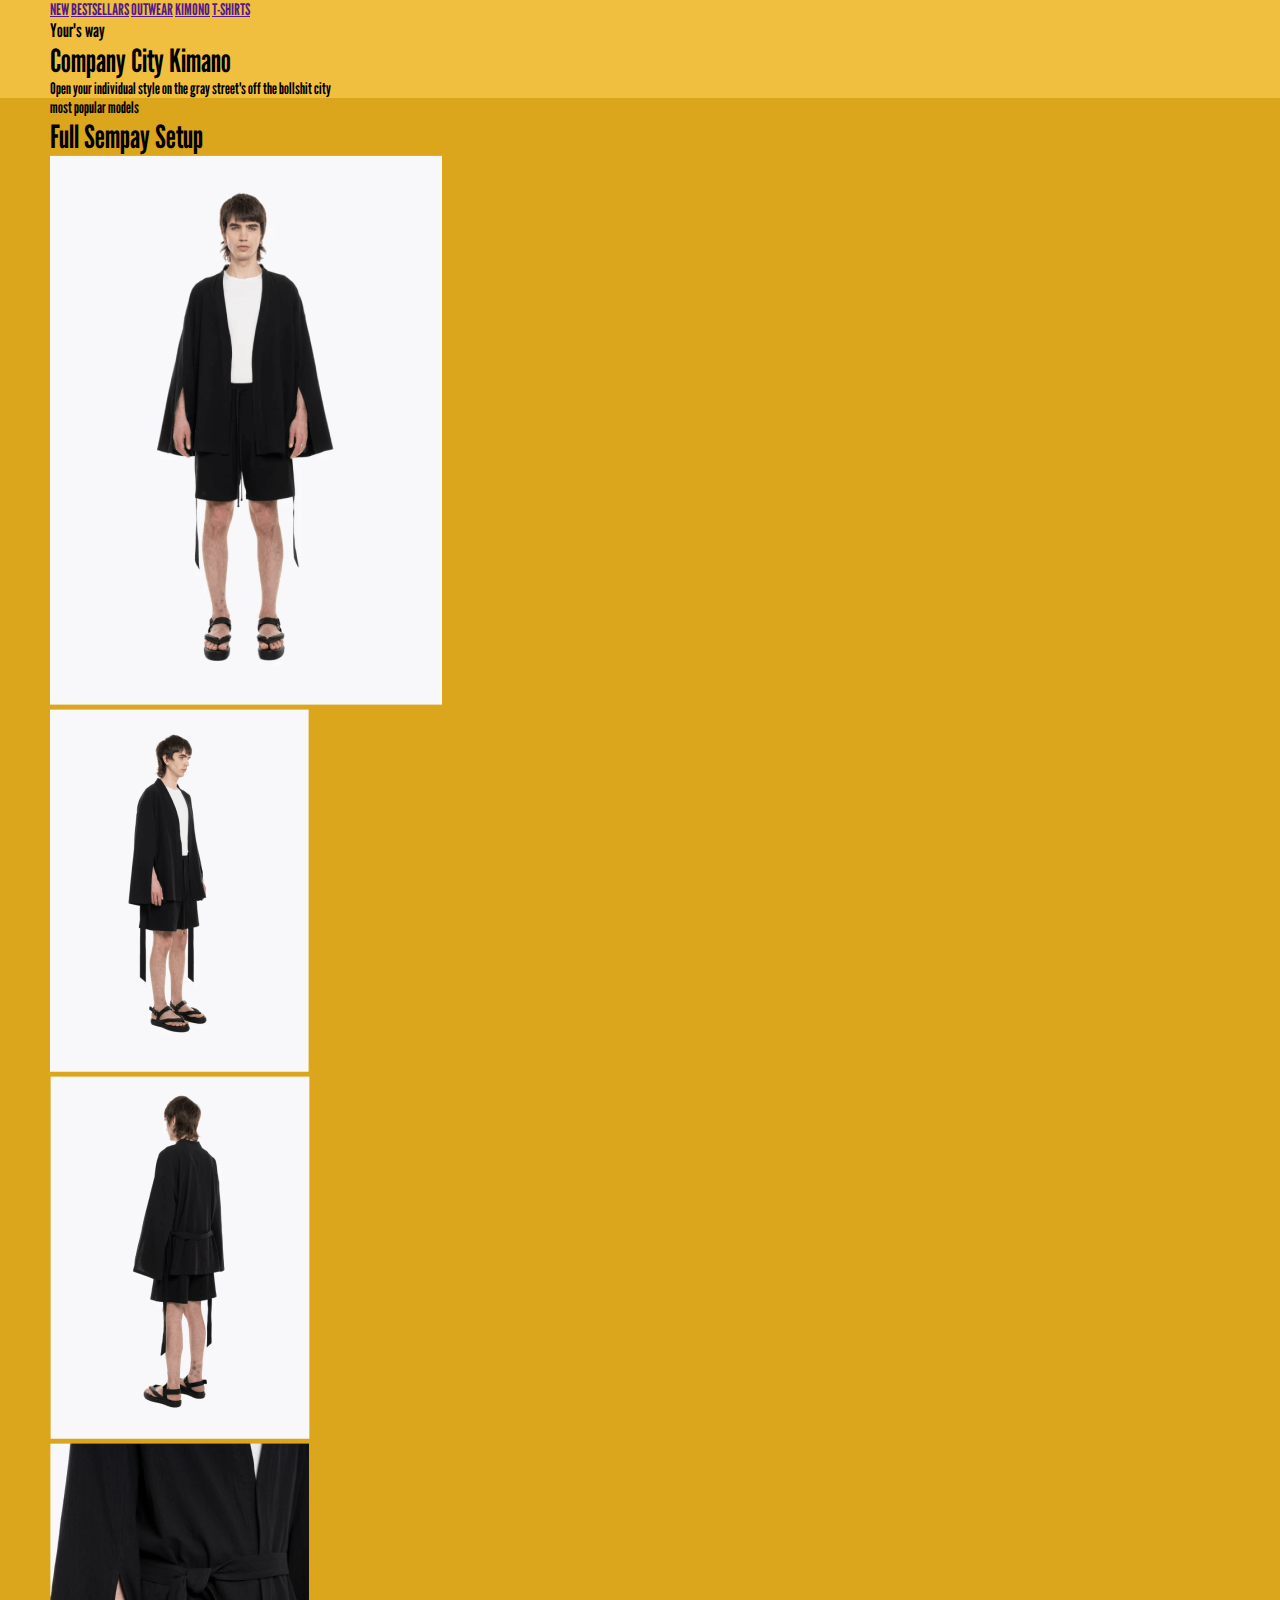
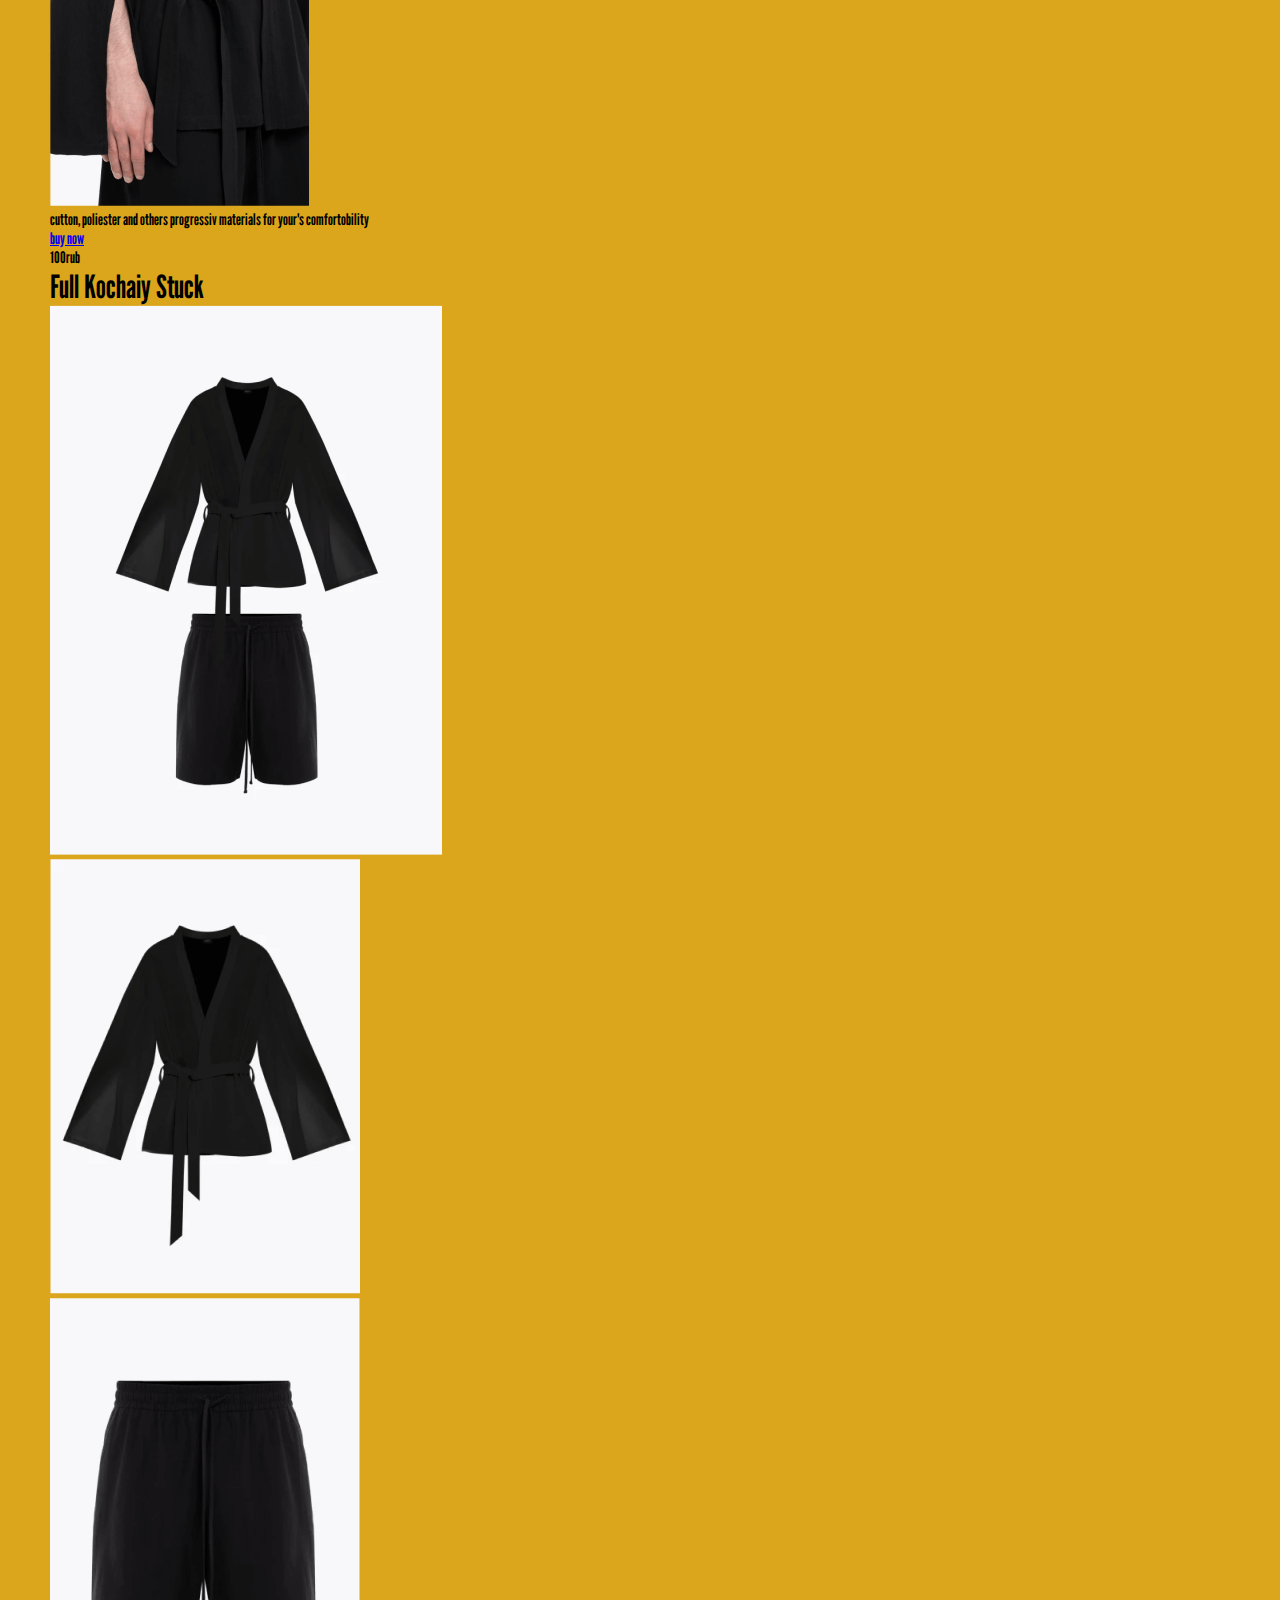
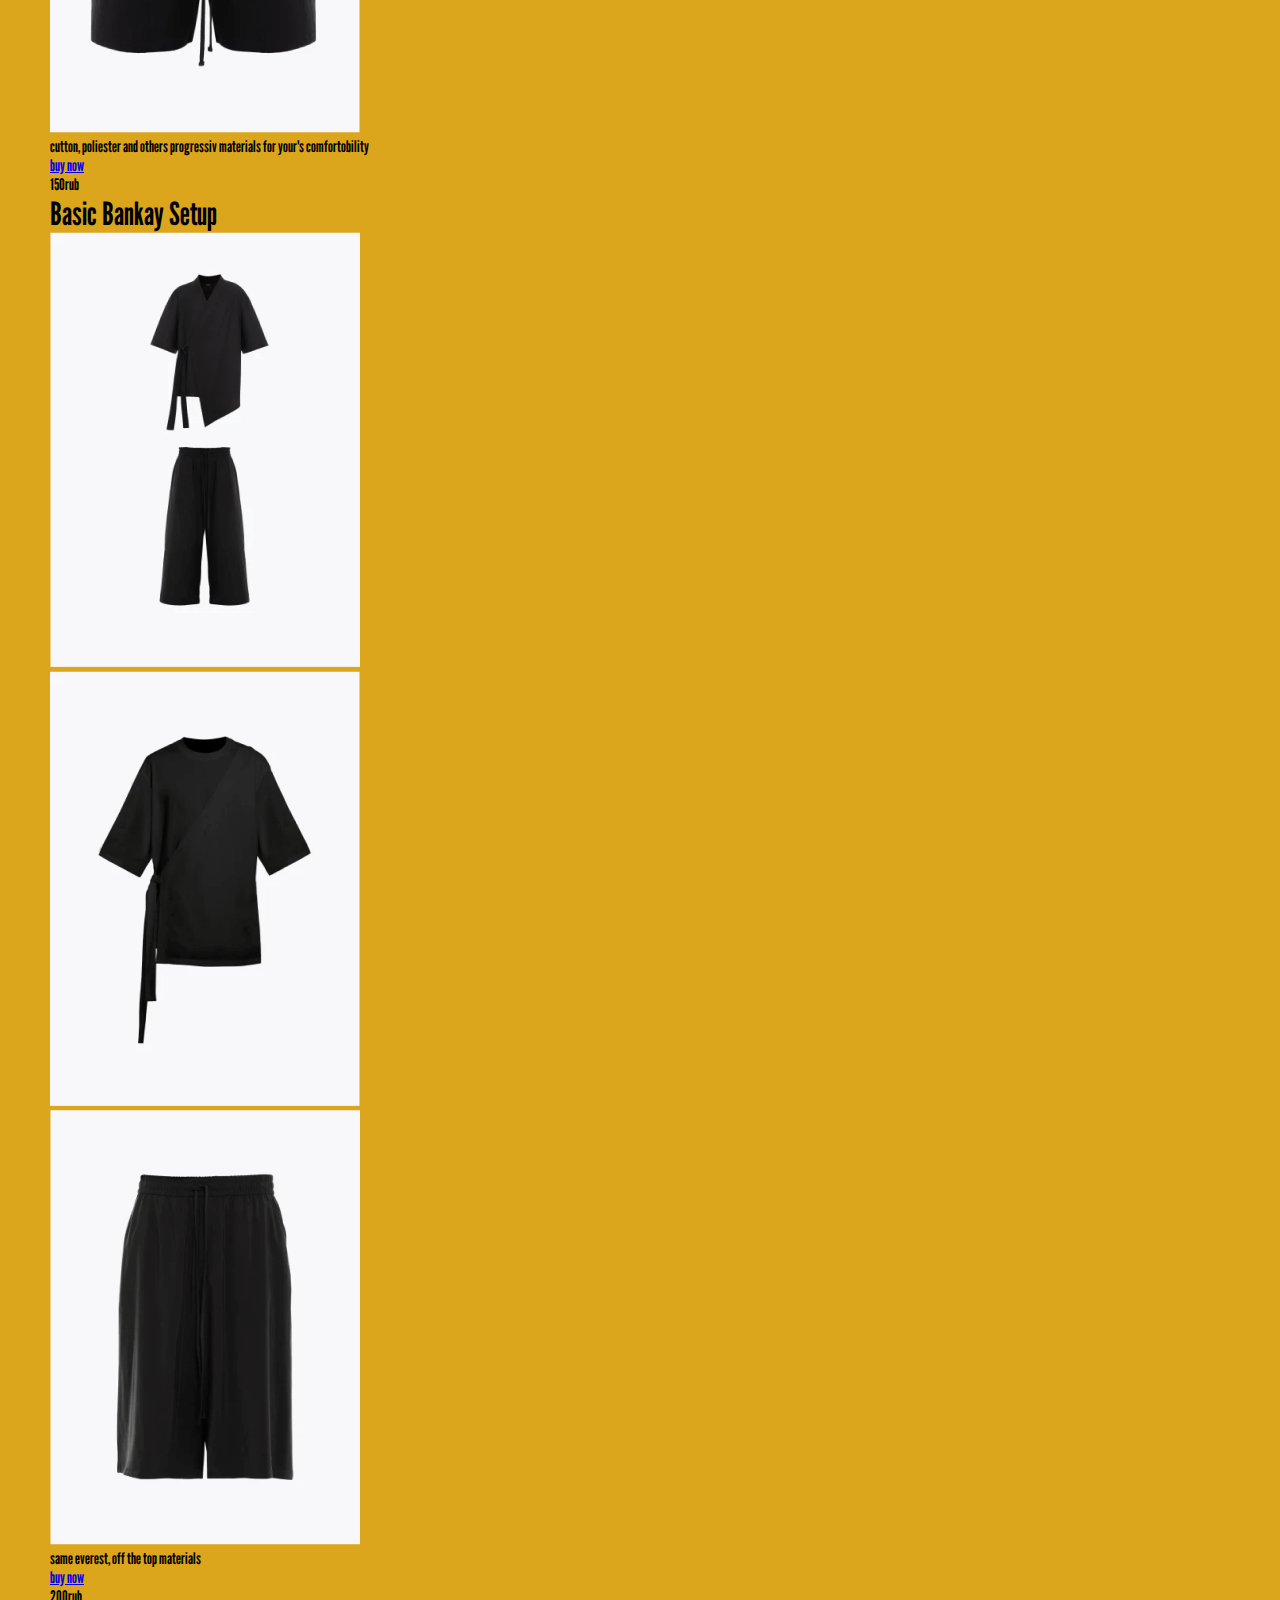
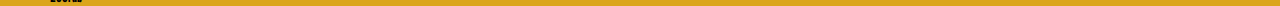
==== index.html @ 2ebca34b "Merge pull request #1 from MaxZemlyakov/dev" ====
<!DOCTYPE html>
<html lang="en">   
<head>
    <meta charset="UTF-8">
    <meta name="viewport" content="width=device-width, initial-scale=1.0">
    <title>odejda samurajya</title>
    
    
    <link rel="preconnect" href="https://fonts.googleapis.com">
    <link rel="preconnect" href="https://fonts.gstatic.com" crossorigin>
    <link href="https://fonts.googleapis.com/css2?family=League+Gothic&display=swap" rel="stylesheet">

    <link rel="stylesheet" href="index.css">
</head>
<body>
    <header class="header"> 
        <div>
            <a href="">NEW</a> <a href="">BESTSELLARS</a> <a href="">OUTWEAR</a> <a href="">KIMONO</a> <a href="">T-SHIRTS</a>
            <h3>Your's way</h3>
            <h1> Company City Kimano </h1>
            <p>Open your individual style on the gray street's off the bollshit city</p>
        </div>
    </header>


    <main class="main">
        <div>
            <p>most popular models</p>
        </div>

        <div>
            <h1>Full Sempay Setup</h1>
            <img src="images/1.png" alt="kimano VIP"> <br> <img src="images/2.png" alt=""> <br> <img src="images/3.png" alt=""> <br> <img src="images/4.png" alt="">
            <p>cutton, poliester and others progressiv materials for your's comfortobility</p>
            <a href="/">buy now</a>
            <div>100rub</div>
        </div>

        <div>
            <h1>Full Kochaiy Stuck</h1>
            <img src="images/5.png" alt="sempay"> <br> <img src="images/6.png" alt=""> <br> <img src="images/7.png" alt="">
            <p>cutton, poliester and others progressiv materials for your's comfortobility</p>
            <a href="/">buy now</a>
            <div>150rub</div>
        </div>

        <div>
            <h1>Basic Bankay Setup</h1>
            <img src="images/8.png" alt="sempay"> <br> <img src="images/9.png" alt=""> <br> <img src="images/10.png" alt="">
            <p>same everest, off the top materials</p>
            <a href="/">buy now</a> 
            <div>200rub</div>
        </div>

   </main>
</body>
</html>
---- index.css ----
html {
    box-sizing: border-box;
    font-size: 16px;
}
  
  *, *:before, *:after {
    box-sizing: inherit;
}
  
  body, h1, h2, h3, h4, h5, h6, p, ol, ul {
    margin: 0;
    padding: 0;
    font-weight: normal;
}
  
  ol, ul {
    list-style: none;
}
  
img {
    max-width: 100%;
    height: auto;
}

body {
    font-family: 'League Gothic', sans-serif;
}



.header {
    width: 1920px;
    padding-left: 50px;
    background-color: rgb(241, 191, 64);
}

.main{
    width: 1920px;
    padding-left: 50px;
    background-color: rgb(219, 165, 28);
    padding-bottom: 200;

}
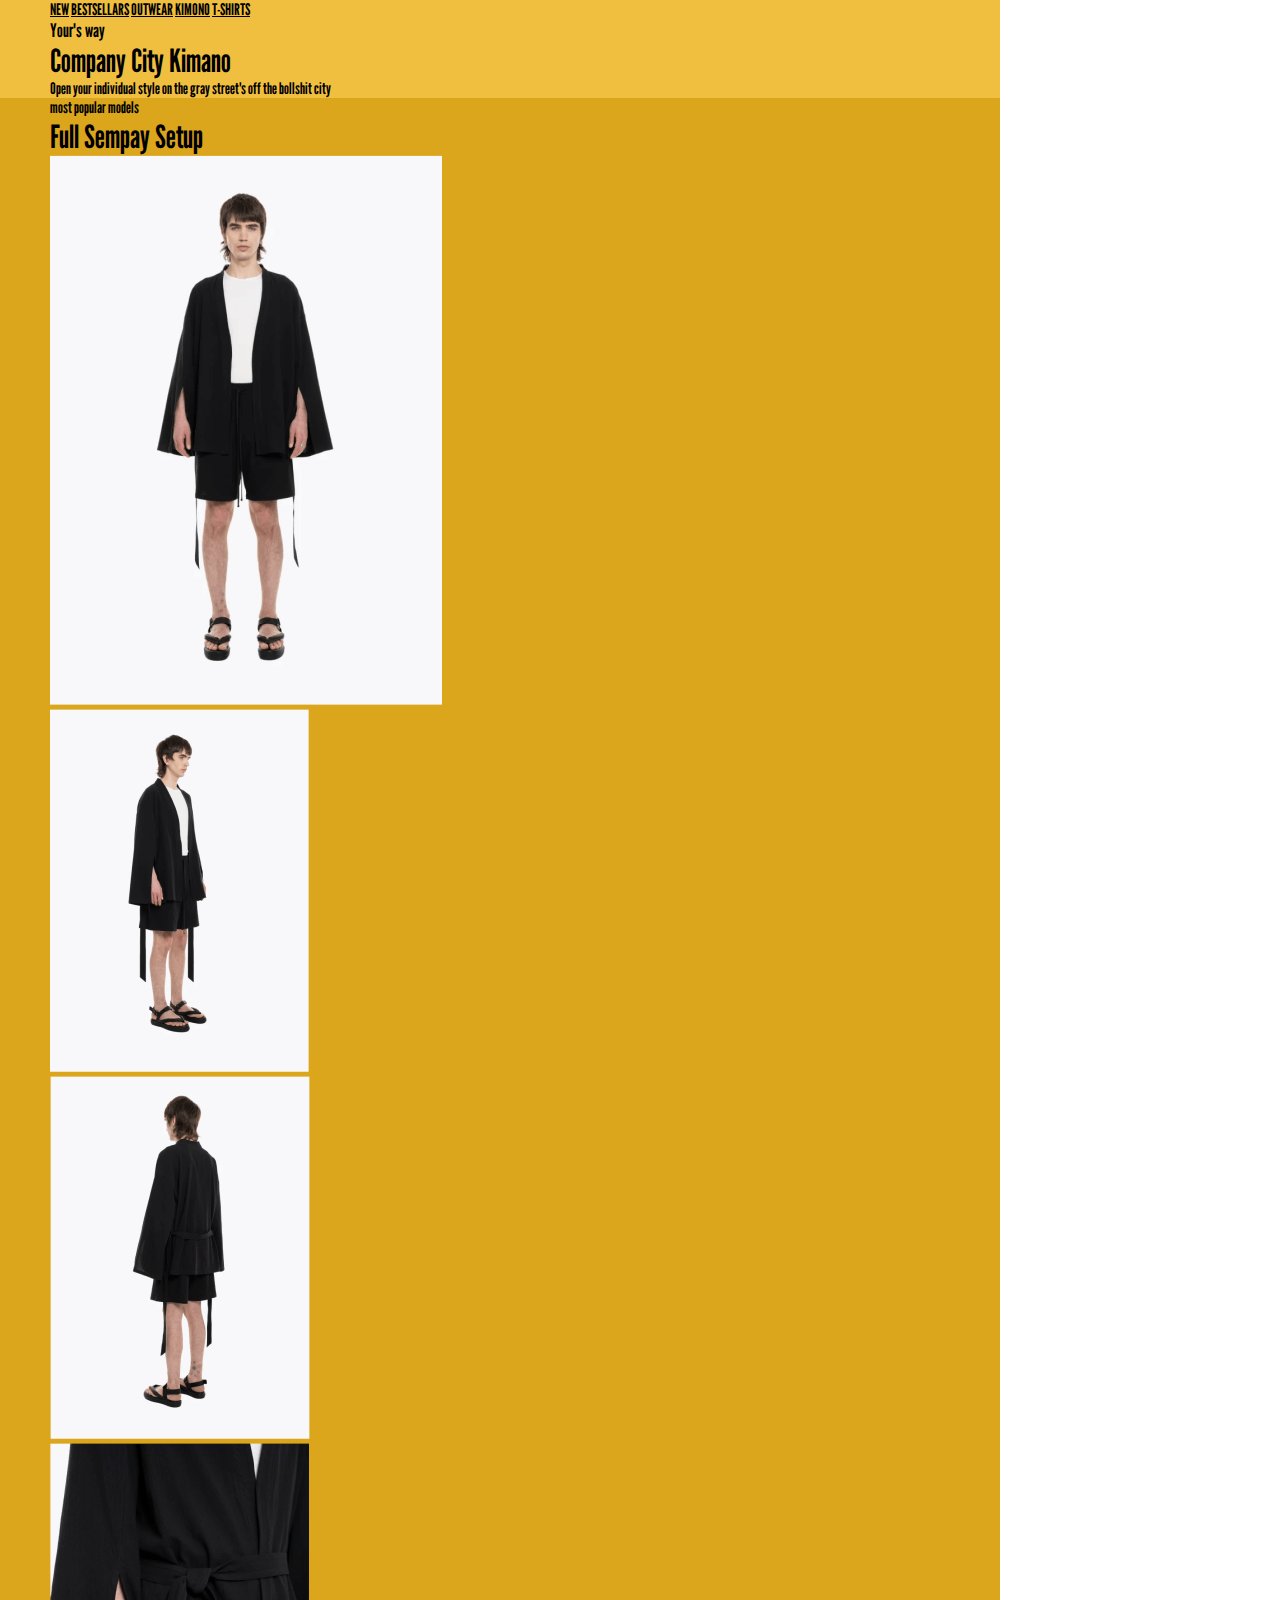
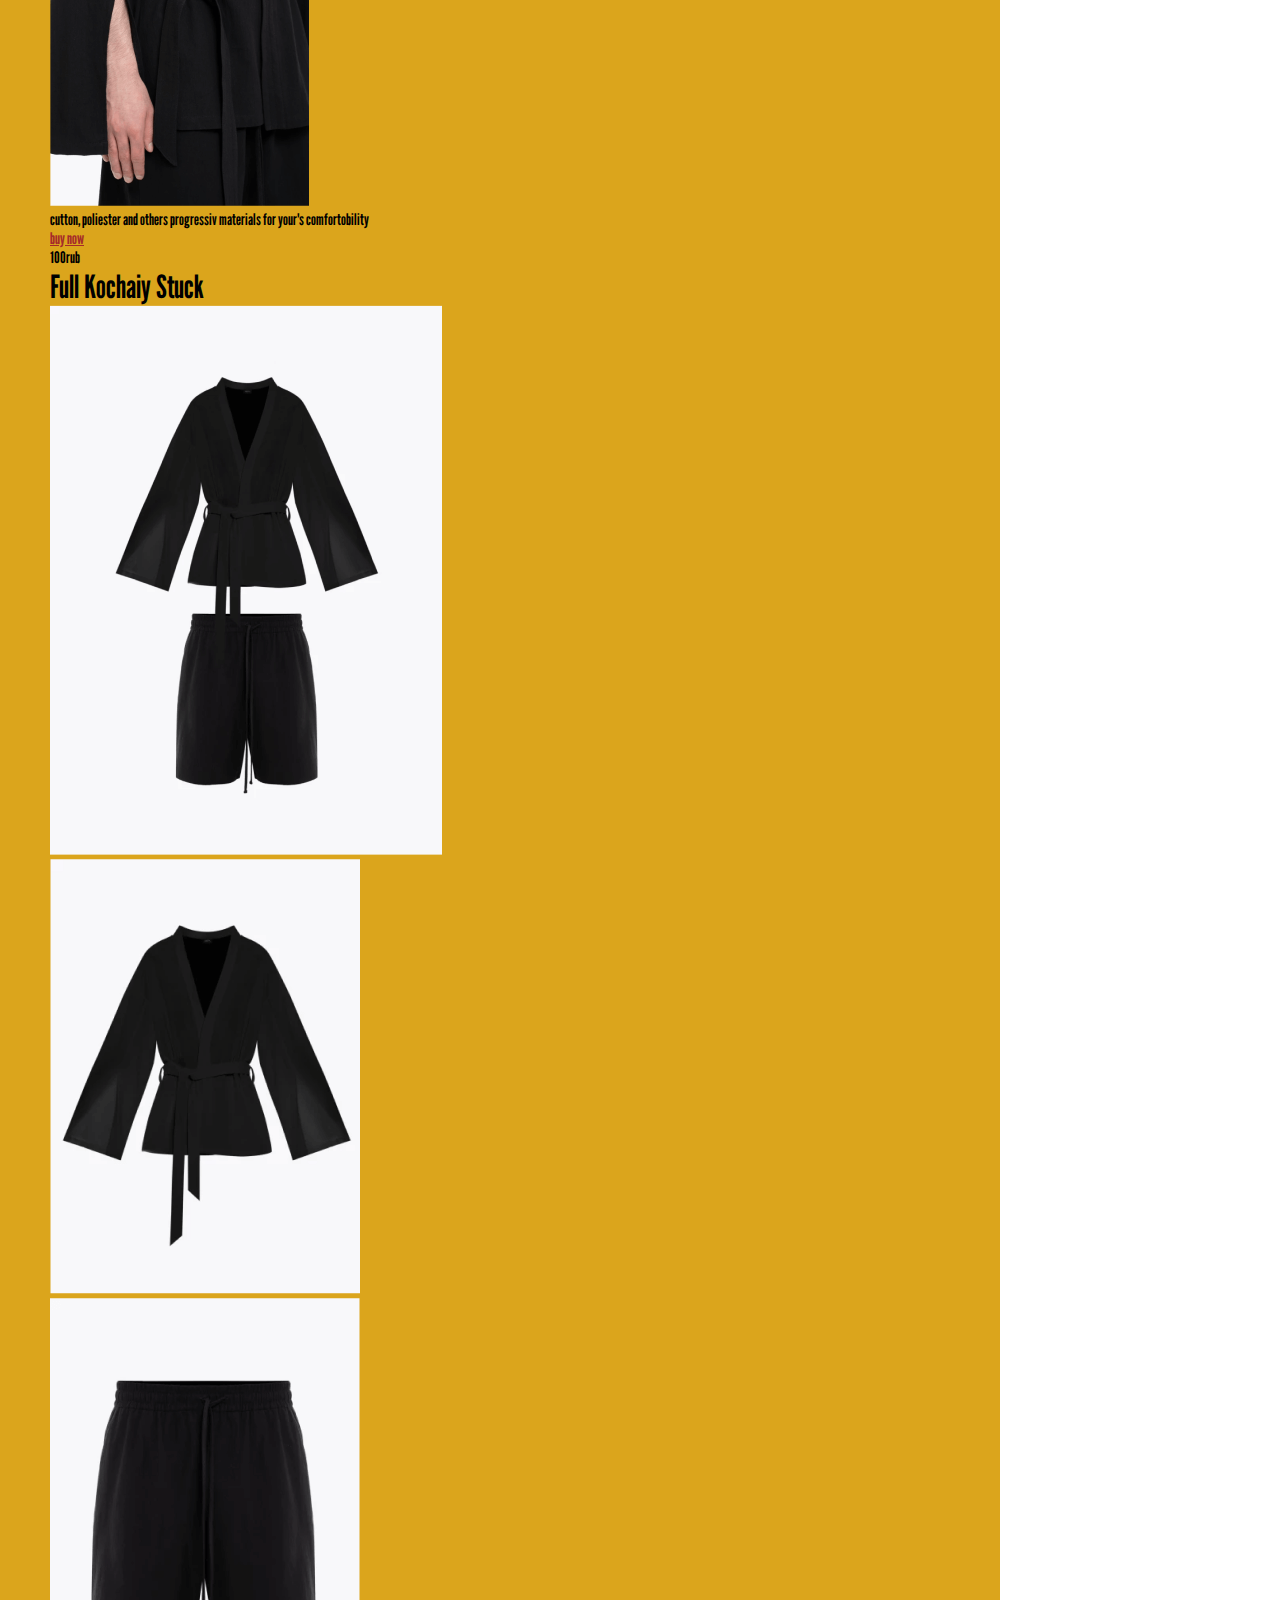
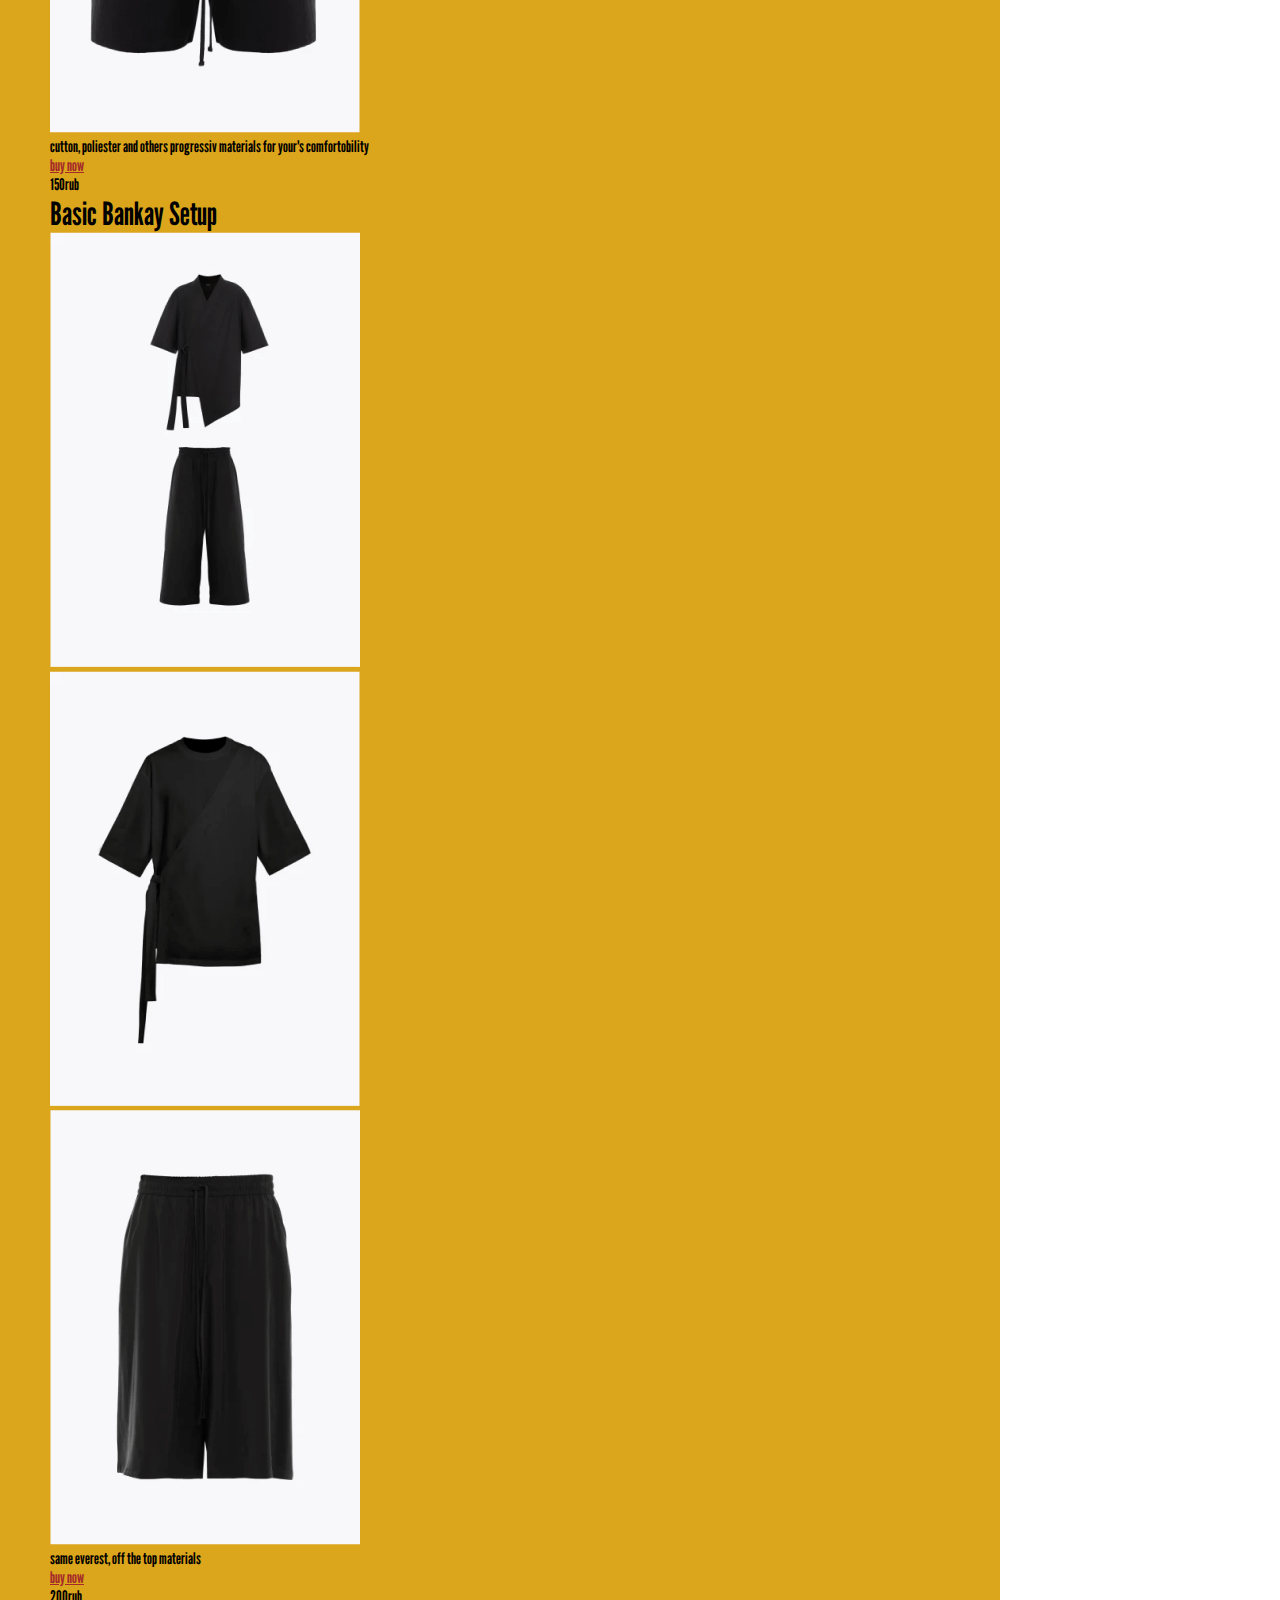
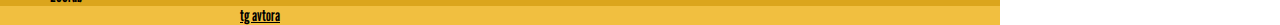
==== commit 66bf98e6: "add normal layout" ====
--- a/index.html
+++ b/index.html
@@ -3,6 +3,7 @@
 <head>
     <meta charset="UTF-8">
     <meta name="viewport" content="width=device-width, initial-scale=1.0">
+    <link rel="stylesheet" href="mobile.css" media="screen and (max-width: 768px)">
     <title>odejda samurajya</title>
     
     
@@ -15,7 +16,10 @@
 <body>
     <header class="header"> 
         <div>
-            <a href="">NEW</a> <a href="">BESTSELLARS</a> <a href="">OUTWEAR</a> <a href="">KIMONO</a> <a href="">T-SHIRTS</a>
+            <style> 
+            a{color: black;}
+            </style>
+            <a href="./call1.html">NEW</a> <a href="./call2.html">BESTSELLARS</a> <a href="./call3.html">OUTWEAR</a> <a href="./call4.html">KIMONO</a> <a href="./call5.html">T-SHIRTS</a>
             <h3>Your's way</h3>
             <h1> Company City Kimano </h1>
             <p>Open your individual style on the gray street's off the bollshit city</p>
@@ -32,7 +36,7 @@
             <h1>Full Sempay Setup</h1>
             <img src="images/1.png" alt="kimano VIP"> <br> <img src="images/2.png" alt=""> <br> <img src="images/3.png" alt=""> <br> <img src="images/4.png" alt="">
             <p>cutton, poliester and others progressiv materials for your's comfortobility</p>
-            <a href="/">buy now</a>
+            <a href="./call6.html" style="color: brown;">buy now</a>
             <div>100rub</div>
         </div>
 
@@ -40,7 +44,7 @@
             <h1>Full Kochaiy Stuck</h1>
             <img src="images/5.png" alt="sempay"> <br> <img src="images/6.png" alt=""> <br> <img src="images/7.png" alt="">
             <p>cutton, poliester and others progressiv materials for your's comfortobility</p>
-            <a href="/">buy now</a>
+            <a href="./call7.html" style="color: brown;">buy now</a>
             <div>150rub</div>
         </div>
 
@@ -48,10 +52,13 @@
             <h1>Basic Bankay Setup</h1>
             <img src="images/8.png" alt="sempay"> <br> <img src="images/9.png" alt=""> <br> <img src="images/10.png" alt="">
             <p>same everest, off the top materials</p>
-            <a href="/">buy now</a> 
+            <a href="./call8.html" style="color: brown;">buy now</a> 
             <div>200rub</div>
         </div>
 
    </main>
+   <footer>
+        <a href="https://t.me/barmaley_svr" style="color: black;">tg avtora</a>
+   </footer>
 </body>
 </html>--- a/index.css
+++ b/index.css
@@ -23,21 +23,32 @@
 }
 
 body {
+    width: 1000px;
     font-family: 'League Gothic', sans-serif;
 }
 
 
 
 .header {
-    width: 1920px;
+    width: 1000px;
     padding-left: 50px;
     background-color: rgb(241, 191, 64);
 }
 
 .main{
-    width: 1920px;
+    width: 1000px;
     padding-left: 50px;
     background-color: rgb(219, 165, 28);
     padding-bottom: 200;
 
+}
+
+footer{
+    width: 1000px;
+    background-color: rgb(241, 191, 64);
+    padding-left: 240px;
+}
+
+img{
+    
 }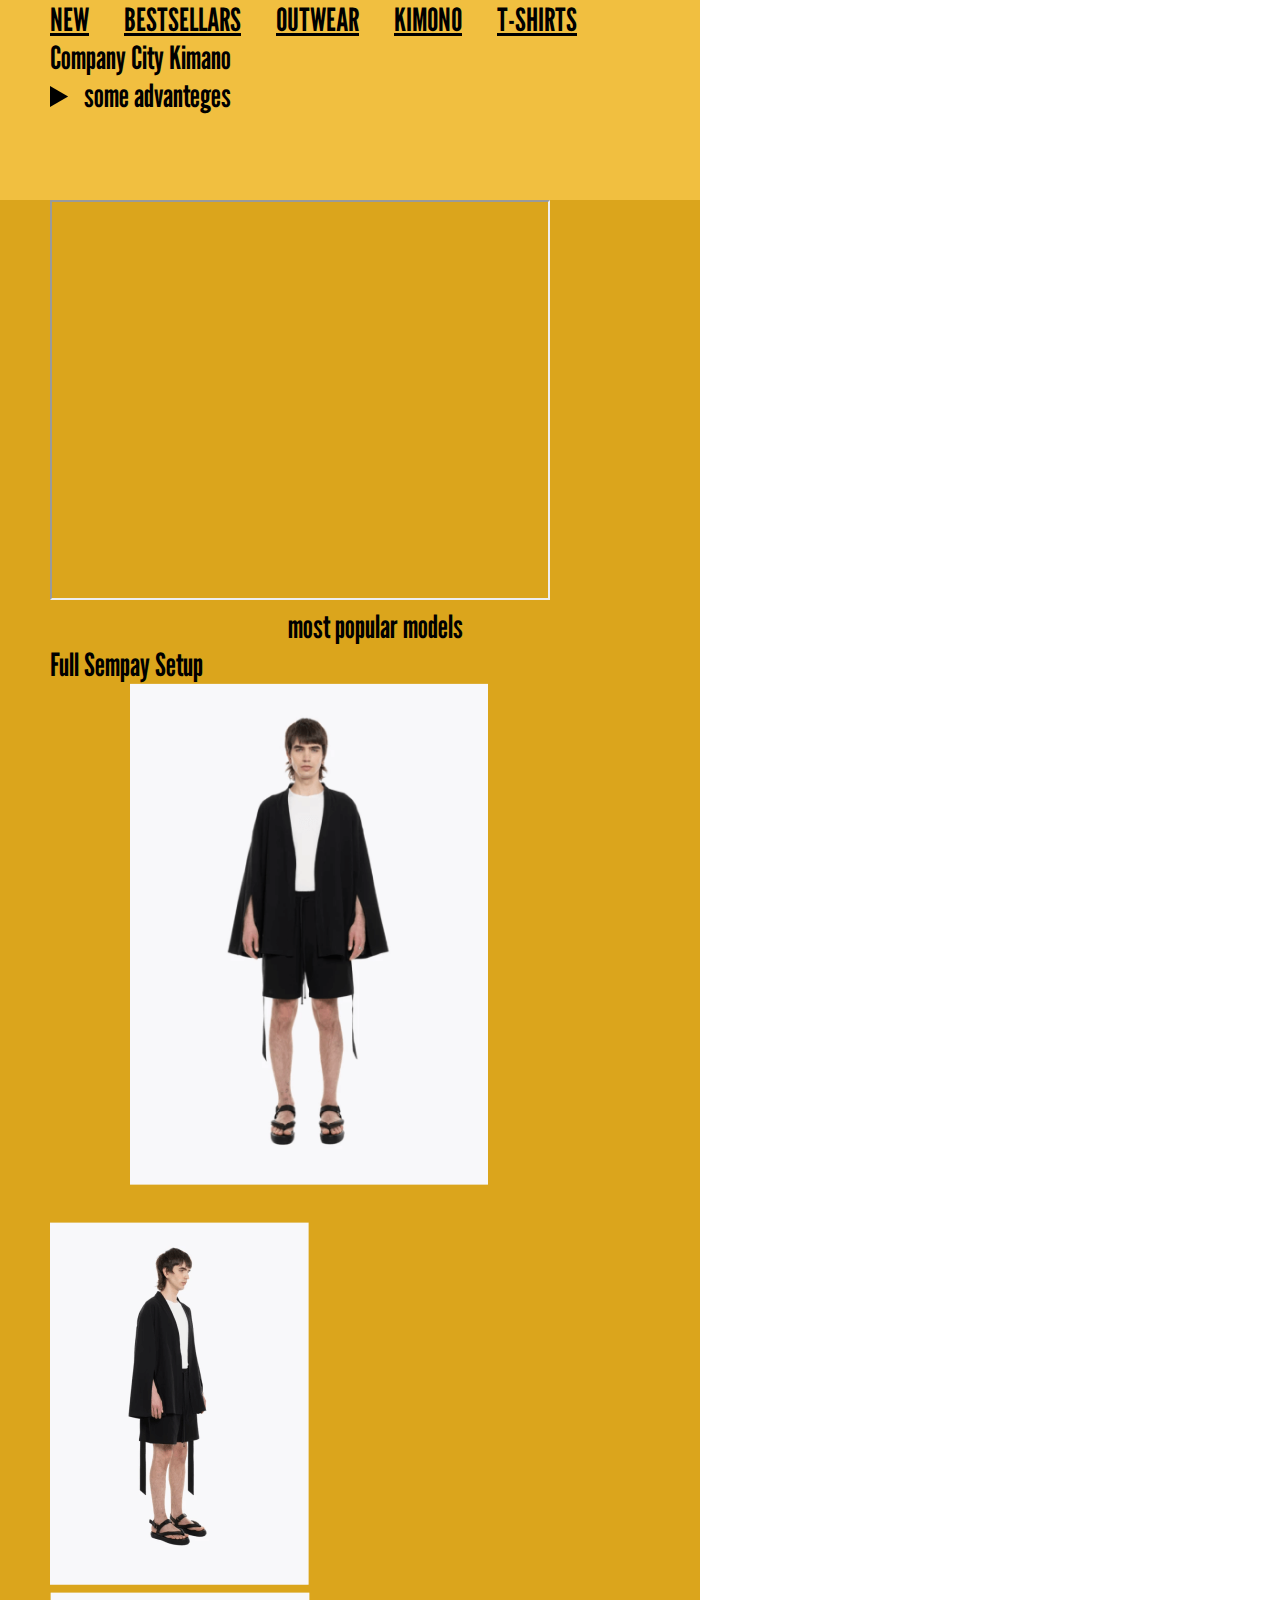
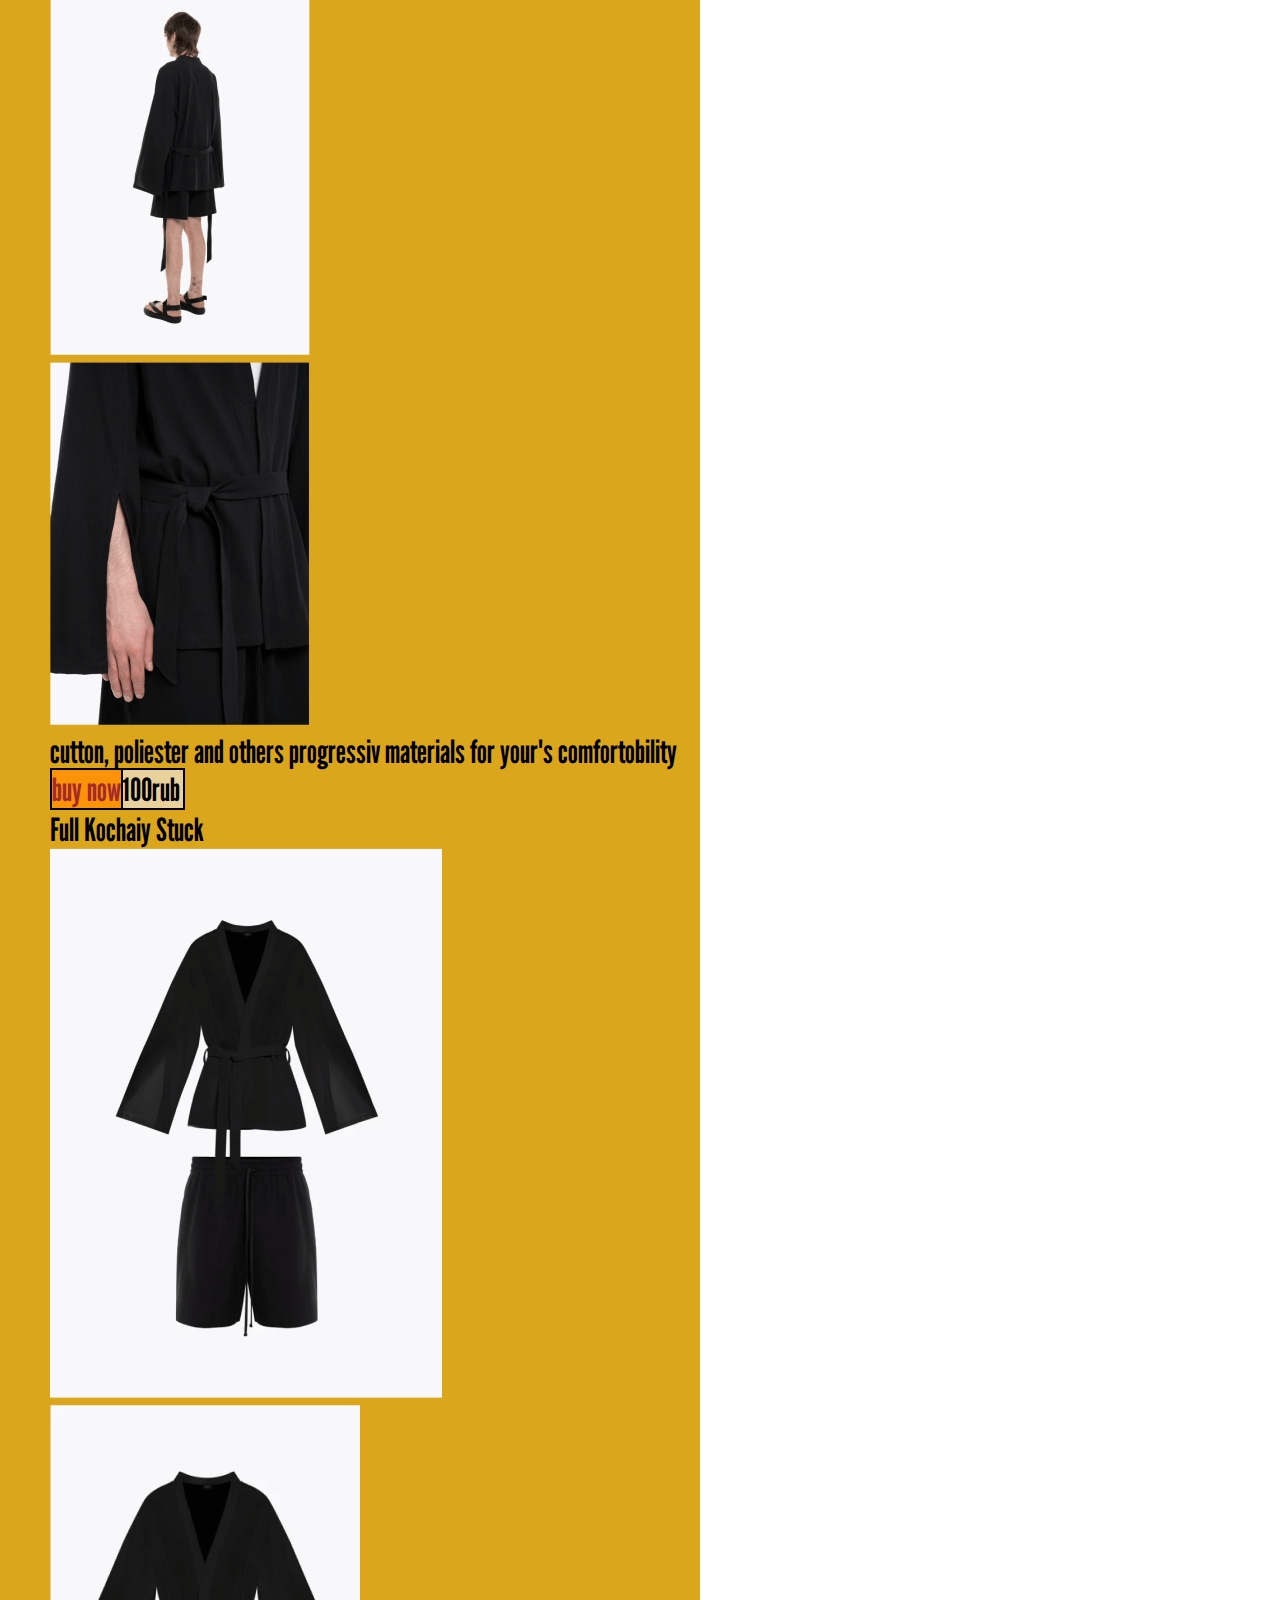
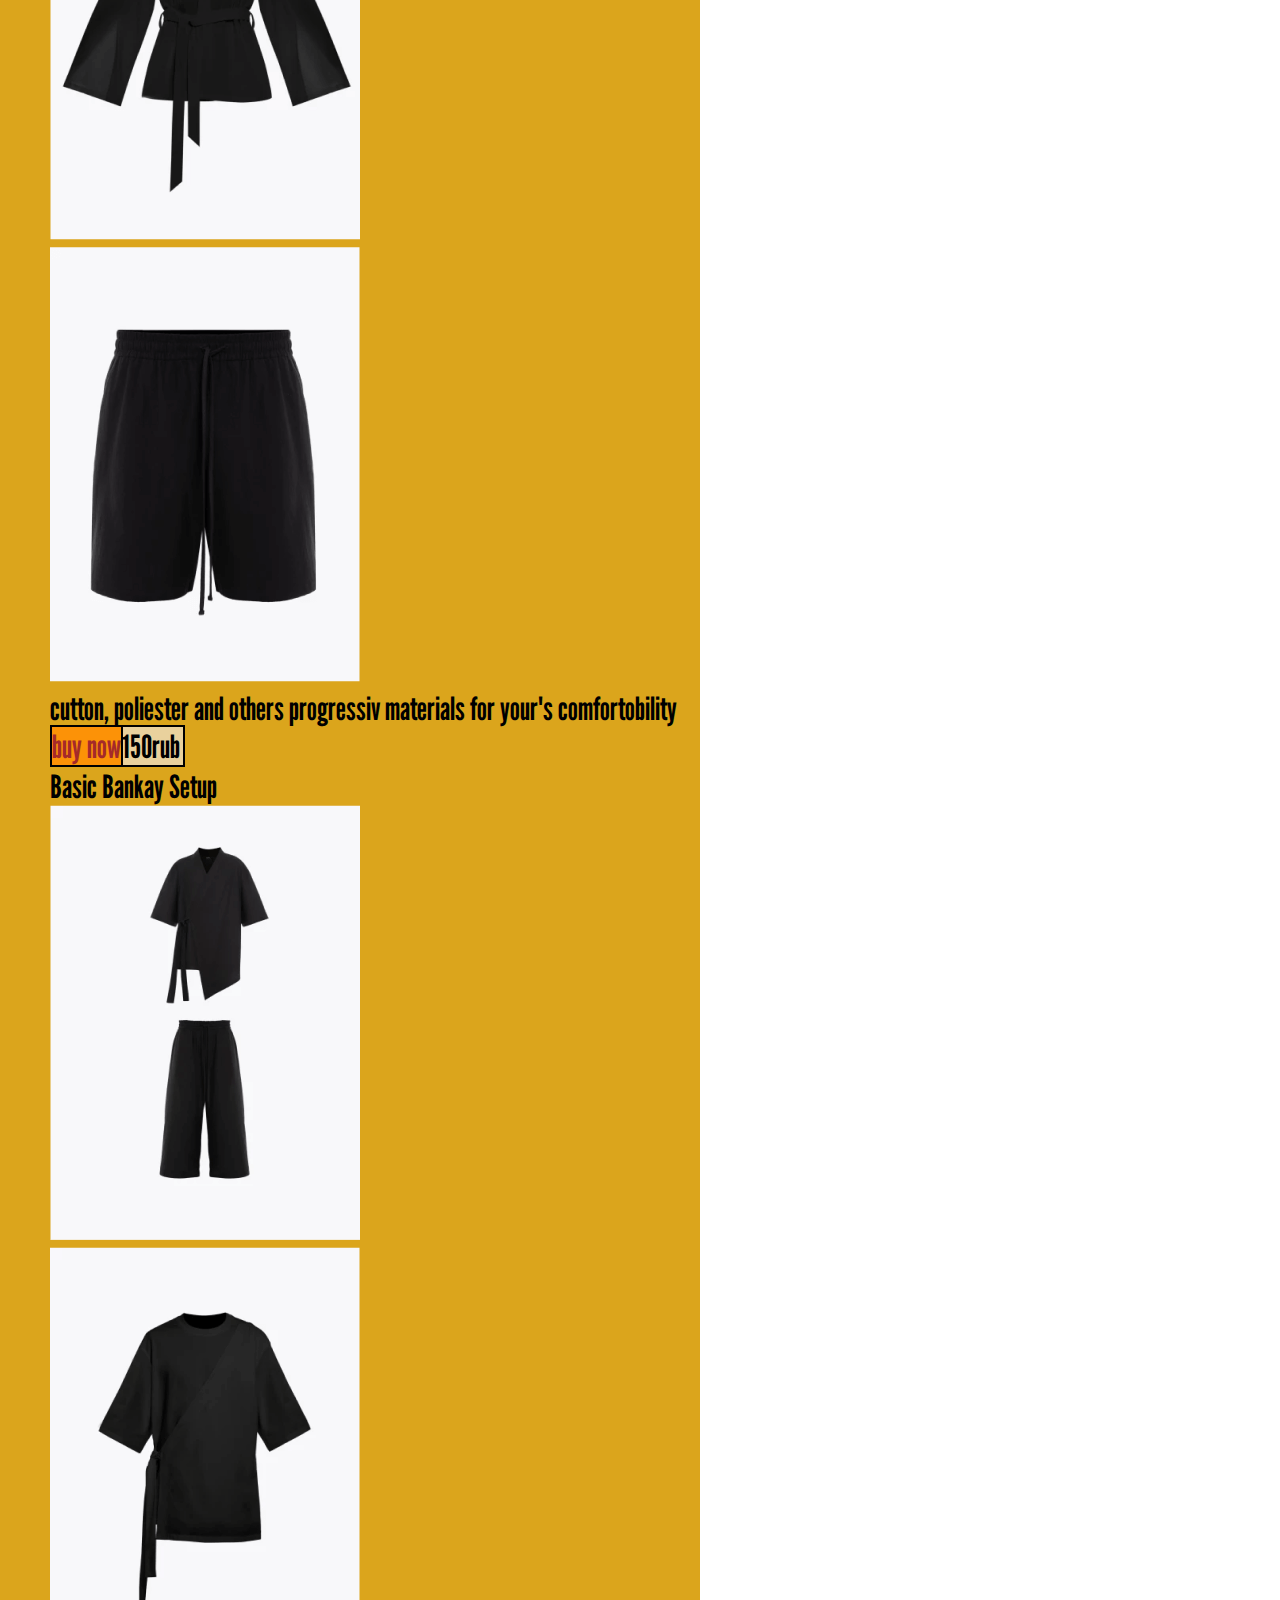
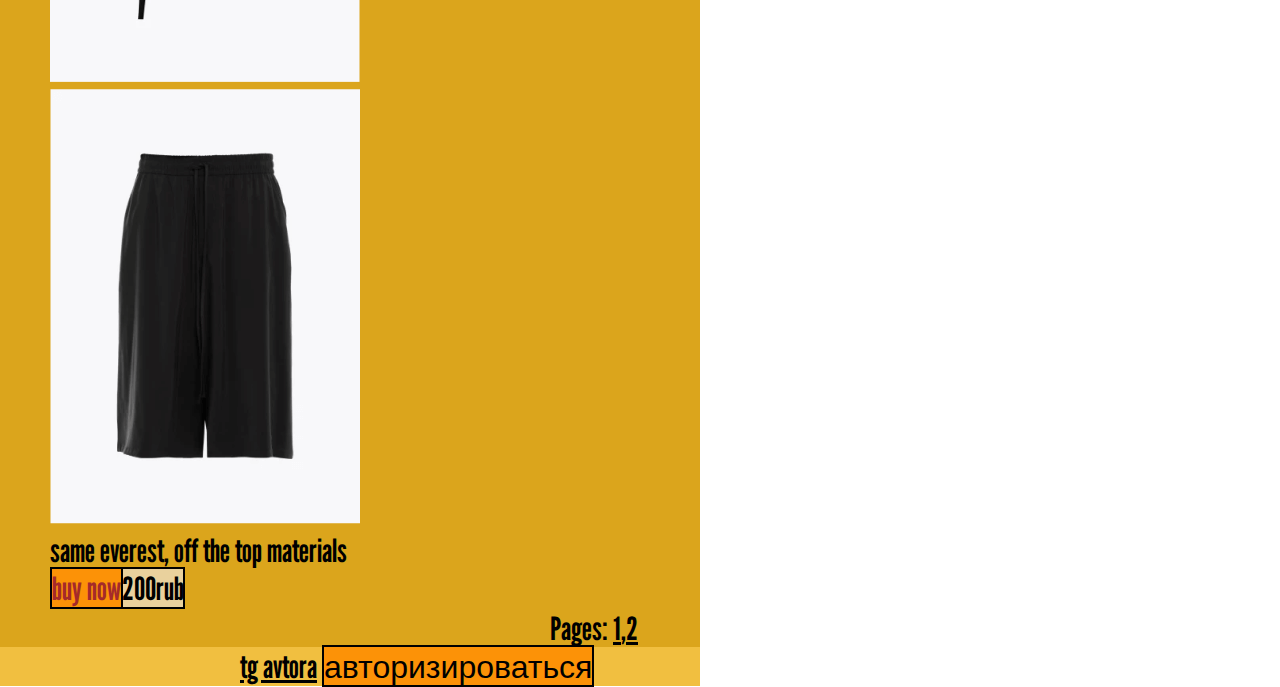
==== commit 5b40d1d9: "Merge pull request #6 from MaxZemlyakov/dev" ====
--- a/index.html
+++ b/index.html
@@ -12,6 +12,7 @@
     <link href="https://fonts.googleapis.com/css2?family=League+Gothic&display=swap" rel="stylesheet">
 
     <link rel="stylesheet" href="index.css">
+
 </head>
 <body>
     <header class="header"> 
@@ -19,46 +20,70 @@
             <style> 
             a{color: black;}
             </style>
-            <a href="./call1.html">NEW</a> <a href="./call2.html">BESTSELLARS</a> <a href="./call3.html">OUTWEAR</a> <a href="./call4.html">KIMONO</a> <a href="./call5.html">T-SHIRTS</a>
-            <h3>Your's way</h3>
+            <a href="./call1.html" class="a1">NEW</a> <a href="./call2.html" class="a2">BESTSELLARS</a> <a href="./call3.html" class="a3">OUTWEAR</a> <a href="./call4.html" class="a4">KIMONO</a> <a href="./call5.html" class="a5">T-SHIRTS</a>
             <h1> Company City Kimano </h1>
-            <p>Open your individual style on the gray street's off the bollshit city</p>
+            <details>
+                <style>
+                    details[open]  summary{
+                        background-color: rgb(243, 235, 235);
+                        color: rgb(8, 1, 1);
+                    }
+                </style>
+                <summary>some advanteges</summary>
+                <p>Open your individual style on the gray street's off the bollshit city</p>
+                <ul style="list-style: square;">
+                    <style>
+                        li{color: rgb(7, 5, 3);}
+                    </style>
+                    <li>1'st advantege</li>
+                    <li>2'end advantege</li>
+                    <li>3'ird advantege</li>
+                </ul>
+                
+            </details>
+           
         </div>
     </header>
 
 
     <main class="main">
+        <iframe src="https://ru.wikipedia.org/wiki/%D0%9A%D0%B8%D0%BC%D0%BE%D0%BD%D0%BE" width="500" height="400" class="d1" >что такое кимано?</iframe>
         <div>
-            <p>most popular models</p>
+            <p align="center">most popular models</p>
         </div>
 
         <div>
             <h1>Full Sempay Setup</h1>
-            <img src="images/1.png" alt="kimano VIP"> <br> <img src="images/2.png" alt=""> <br> <img src="images/3.png" alt=""> <br> <img src="images/4.png" alt="">
+            <img src="images/1.png" alt="kimano VIP" class="img1"> <br> <img src="images/2.png" alt="" class="img2"> <br> <img src="images/3.png" alt="" class="img3"> <br> <img src="images/4.png" alt="" class="img4">
             <p>cutton, poliester and others progressiv materials for your's comfortobility</p>
-            <a href="./call6.html" style="color: brown;">buy now</a>
-            <div>100rub</div>
+            <a class="botom1" href="./call6.html" target="_blank" style="color: brown;">buy now</a>
+            <p class="price1">100rub</p>
+        
         </div>
 
         <div>
             <h1>Full Kochaiy Stuck</h1>
-            <img src="images/5.png" alt="sempay"> <br> <img src="images/6.png" alt=""> <br> <img src="images/7.png" alt="">
+            <img src="images/5.png" alt="sempay" class="img5"> <br> <img src="images/6.png" alt="" class="img6" > <br> <img src="images/7.png" alt="" class="img7">
             <p>cutton, poliester and others progressiv materials for your's comfortobility</p>
-            <a href="./call7.html" style="color: brown;">buy now</a>
-            <div>150rub</div>
+            <a class="botom2" href="./call7.html" target="_blank" style="color: brown;">buy now</a>
+            <p class="price2">150rub</p>
         </div>
 
         <div>
             <h1>Basic Bankay Setup</h1>
-            <img src="images/8.png" alt="sempay"> <br> <img src="images/9.png" alt=""> <br> <img src="images/10.png" alt="">
+            <img src="images/8.png" alt="sempay" class="img8"> <br> <img src="images/9.png" alt="" class="img9"> <br> <img src="images/10.png" alt="" class="img10">
             <p>same everest, off the top materials</p>
-            <a href="./call8.html" style="color: brown;">buy now</a> 
-            <div>200rub</div>
+            <a class="botom3" href="./call8.html" target="_blank" style="color: brown;">buy now</a> 
+            <p class="price3">200rub</p>
+        </div>
+        <div>
+            <h6>Pages: <a href="./index.html" target="_blank">1</a>,<a href="./index2.html" target="_blank">2</a></h6>
         </div>
 
    </main>
    <footer>
-        <a href="https://t.me/barmaley_svr" style="color: black;">tg avtora</a>
+        <a href="https://t.me/barmaley_svr" target="_blank" style="color: black;">tg avtora</a>
+        <a href="./newpage.html" target="_blank" class="botom4">авторизироваться</a>
    </footer>
 </body>
 </html>--- a/index.css
+++ b/index.css
@@ -11,6 +11,7 @@
     margin: 0;
     padding: 0;
     font-weight: normal;
+    font-size: 2rem;
 }
   
   ol, ul {
@@ -23,20 +24,22 @@
 }
 
 body {
-    width: 1000px;
+    width: 700px;
     font-family: 'League Gothic', sans-serif;
+    
 }
 
 
 
 .header {
-    width: 1000px;
+    height: 200px;
+    width: 700px;
     padding-left: 50px;
     background-color: rgb(241, 191, 64);
 }
 
 .main{
-    width: 1000px;
+    width: 700px;
     padding-left: 50px;
     background-color: rgb(219, 165, 28);
     padding-bottom: 200;
@@ -44,11 +47,60 @@
 }
 
 footer{
-    width: 1000px;
+    width: 700px;
     background-color: rgb(241, 191, 64);
     padding-left: 240px;
 }
 
-img{
+h6{
+    padding-left: 500px;
+}
+
+.img1{
+    width: 55%;
+    margin-left: 80px;
+}
+
+.img2{
+margin-top: 0px;
+padding-top: 30px;
+}
+
+.a2{
+margin-left: 30px;
+}
     
+.a3{
+ margin-left: 30px;
+} 
+.a4{
+margin-left: 30px;
+}       
+.a5{
+ margin-left: 30px;
+}
+.botom1, .botom2, .botom3{
+    display: flexbox;
+    background-color: rgb(252, 146, 7);
+    text-decoration-line:none;
+    border: 2px solid black;
+}
+
+.price1, .price2, .price3{
+    margin-left: 70px;
+    margin-top: -40px;
+    width: 65px;
+    display: block;
+    background-color: rgb(233, 209, 157);
+    border: 2px solid black;
+}
+
+.d1 {
+    padding-top: 50px;
+}
+.botom4{
+    display: flexbox;
+    background-color: rgb(252, 146, 7);
+    text-decoration-line:none;
+    border: 2px solid black;
 }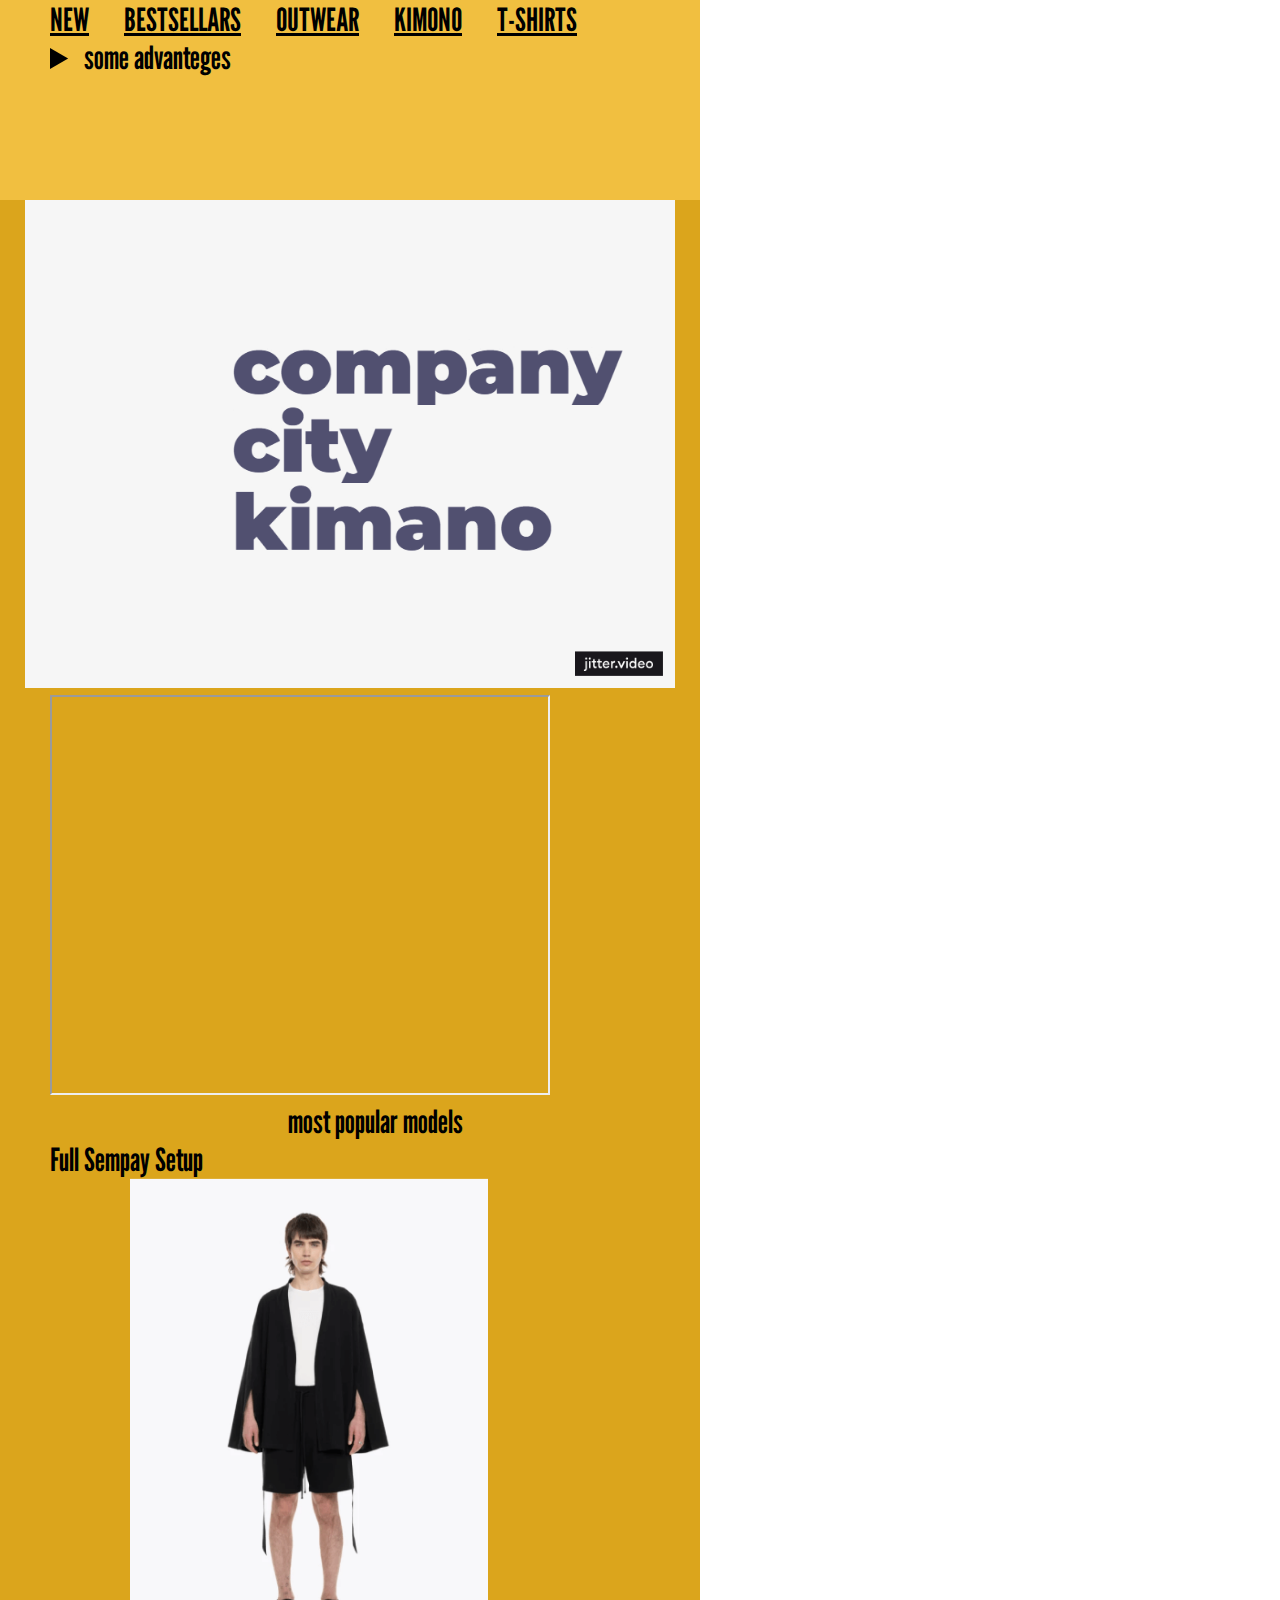
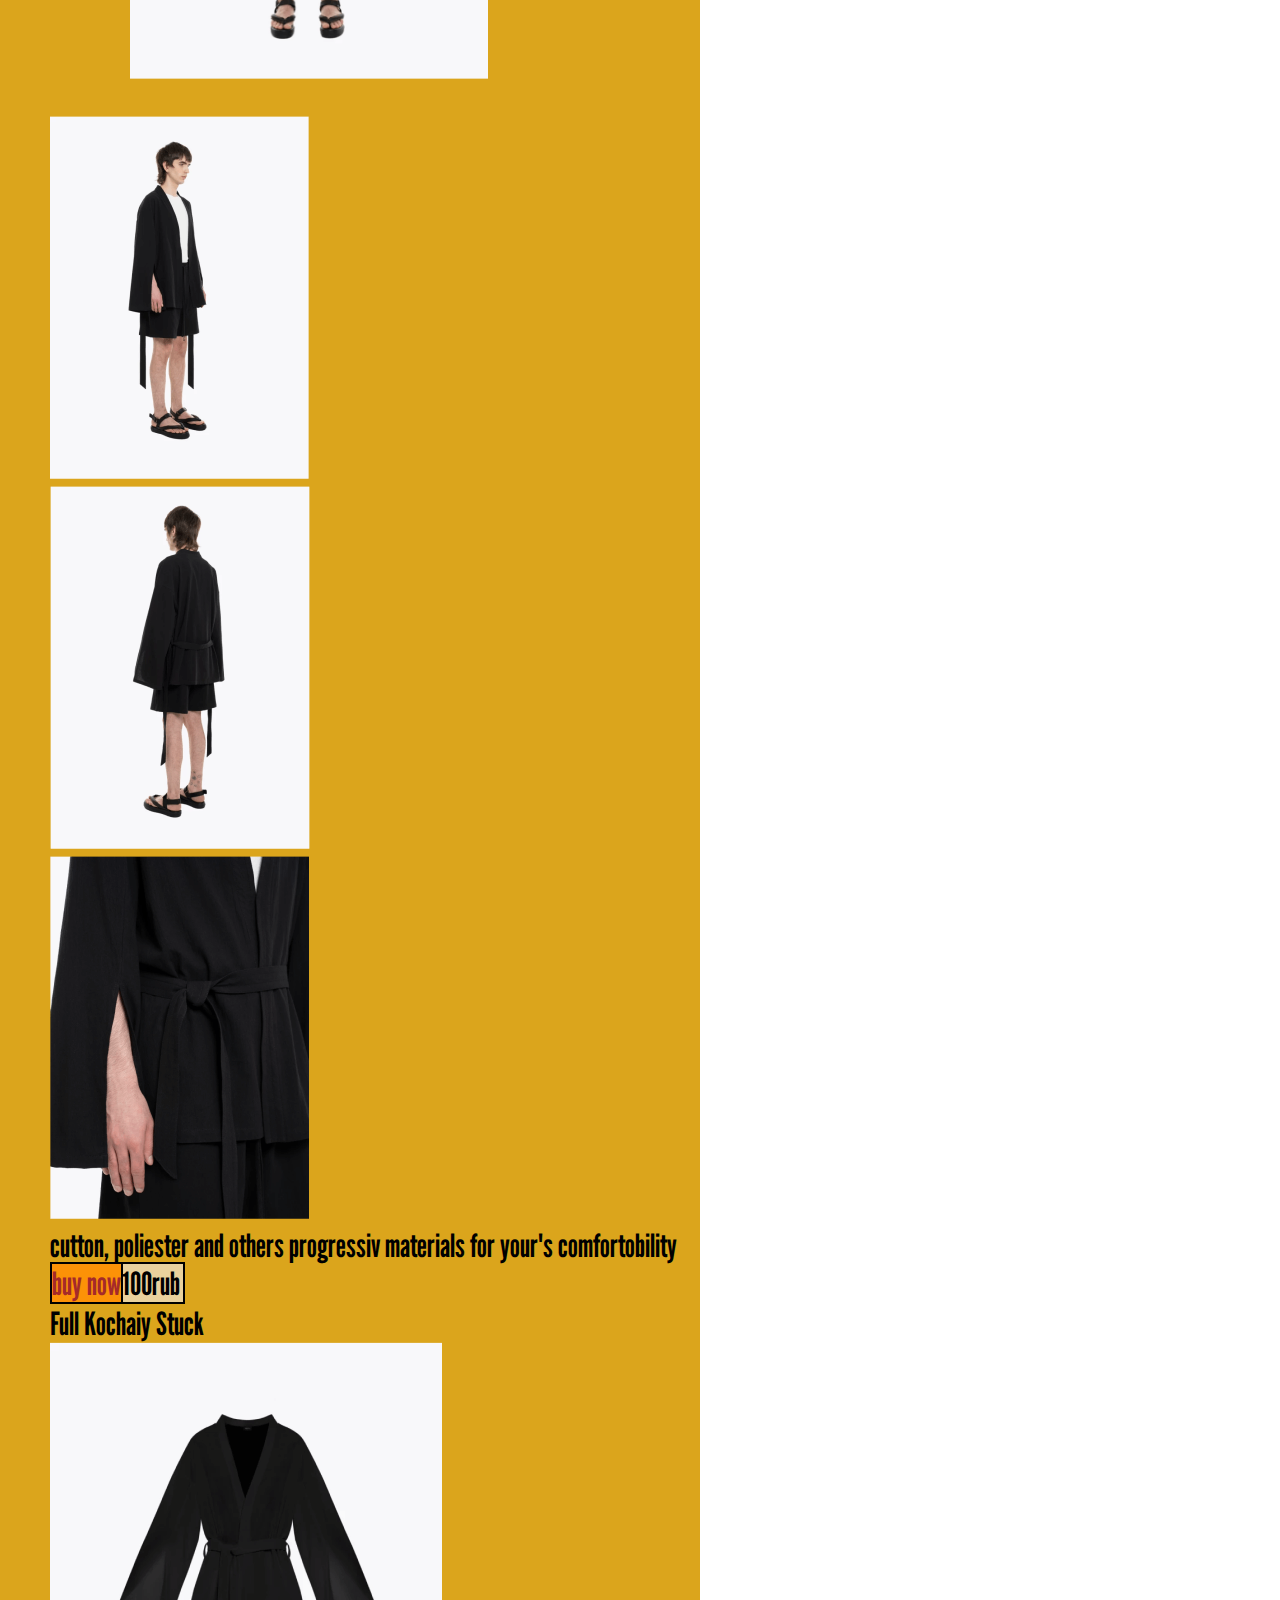
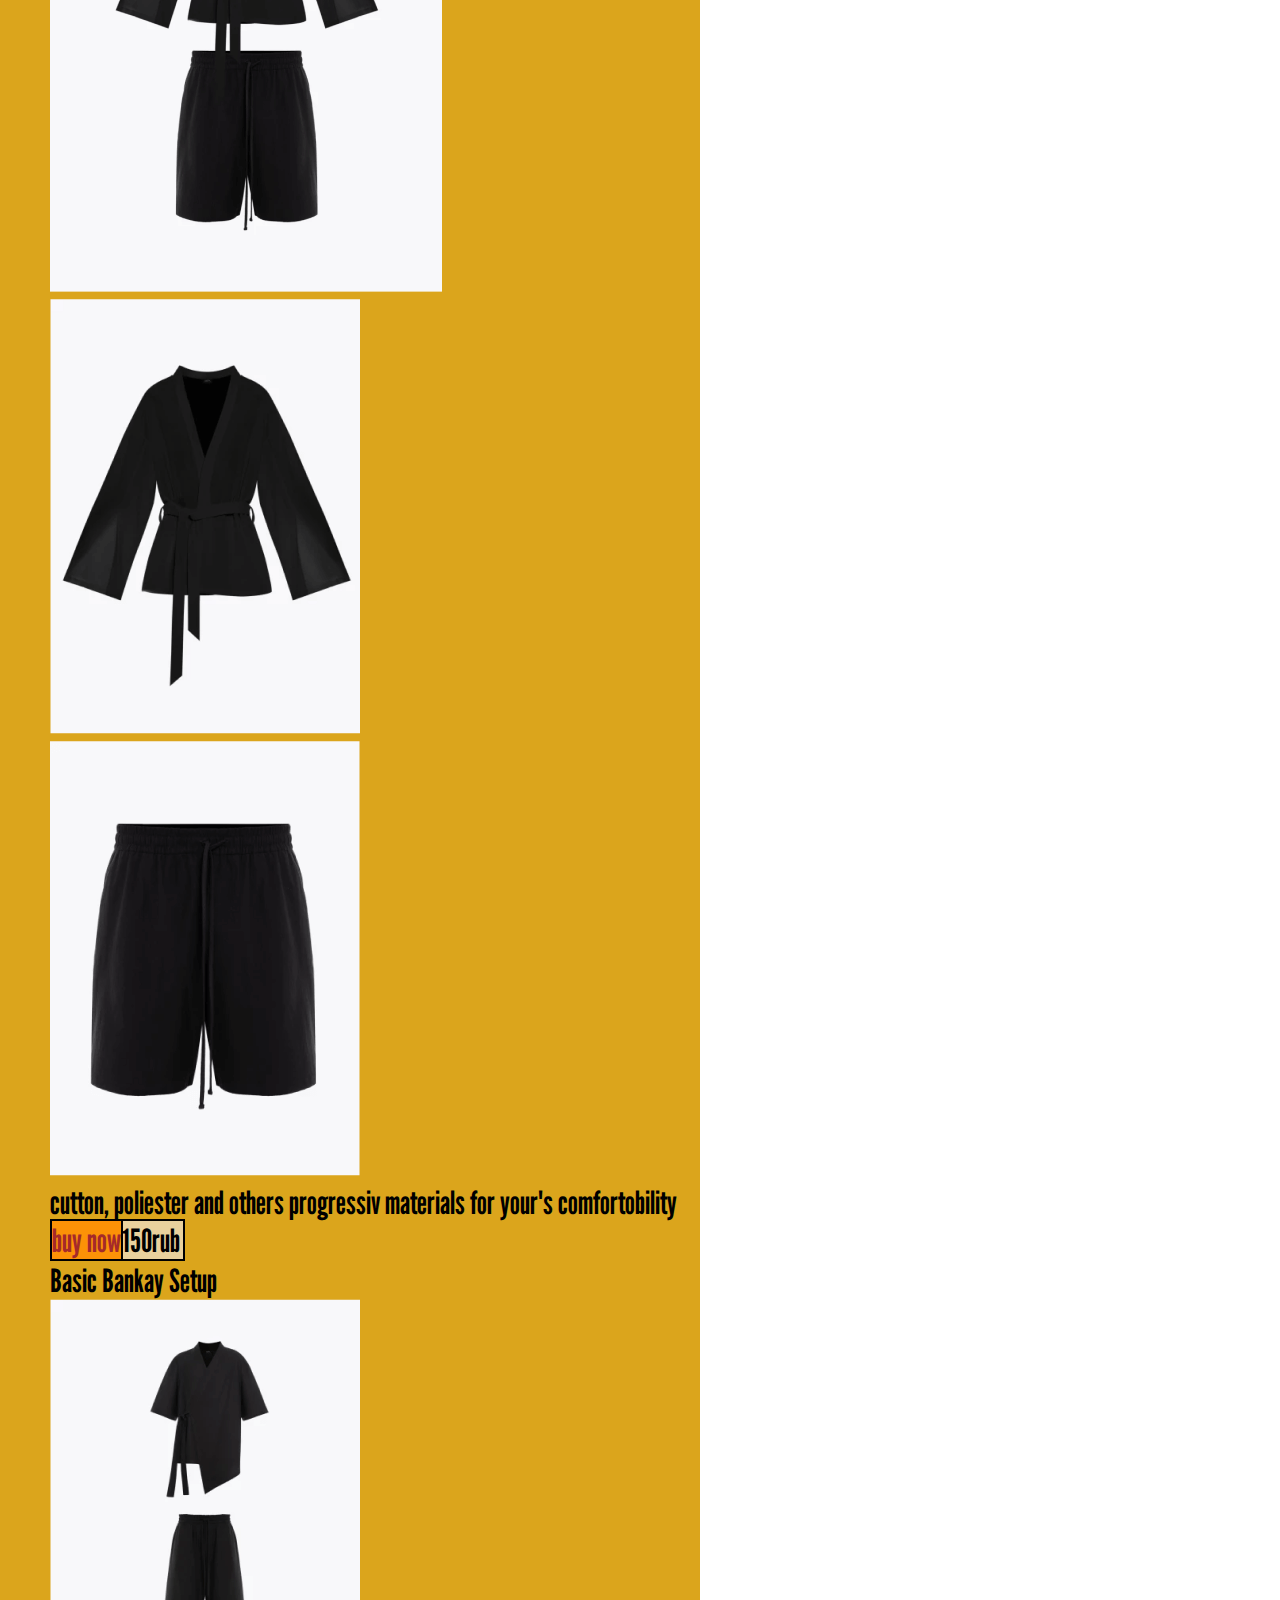
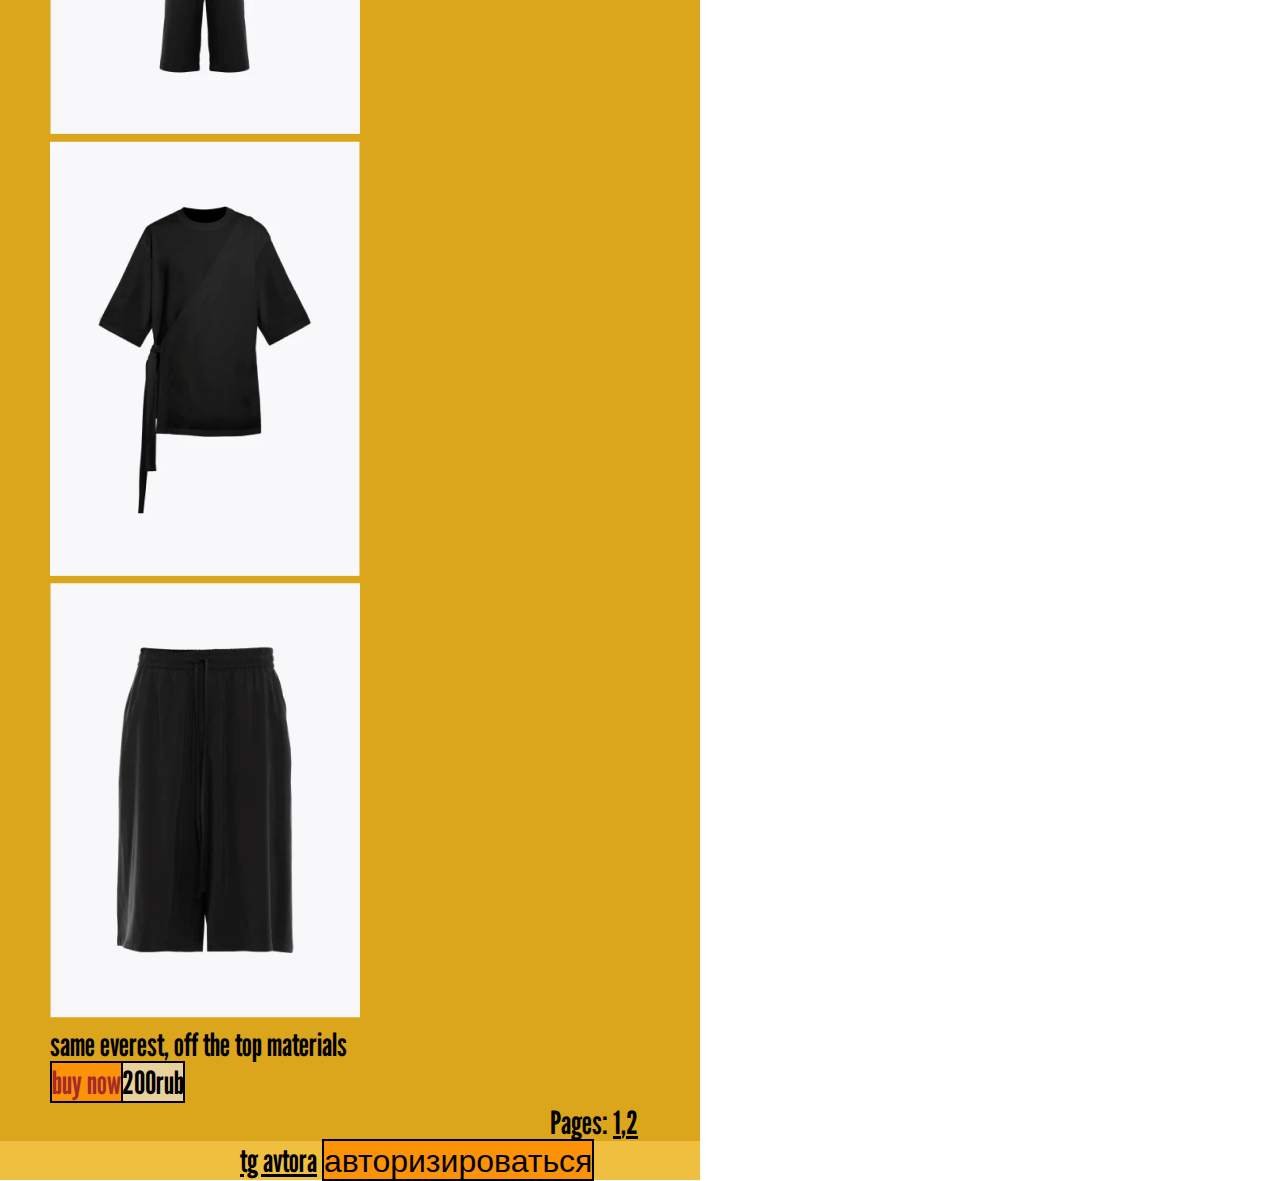
==== commit 32690876: "add new gif" ====
--- a/index.html
+++ b/index.html
@@ -21,7 +21,7 @@
             a{color: black;}
             </style>
             <a href="./call1.html" class="a1">NEW</a> <a href="./call2.html" class="a2">BESTSELLARS</a> <a href="./call3.html" class="a3">OUTWEAR</a> <a href="./call4.html" class="a4">KIMONO</a> <a href="./call5.html" class="a5">T-SHIRTS</a>
-            <h1> Company City Kimano </h1>
+            
             <details>
                 <style>
                     details[open]  summary{
@@ -47,7 +47,13 @@
 
 
     <main class="main">
-        <iframe src="https://ru.wikipedia.org/wiki/%D0%9A%D0%B8%D0%BC%D0%BE%D0%BD%D0%BE" width="500" height="400" class="d1" >что такое кимано?</iframe>
+        <div>
+            <img src="images/11.gif" alt="" class="gif1">
+        </div>
+        <div>
+            <iframe src="https://ru.wikipedia.org/wiki/%D0%9A%D0%B8%D0%BC%D0%BE%D0%BD%D0%BE" width="500" height="400" class="d1" >что такое кимано?</iframe>
+        </div>
+       
         <div>
             <p align="center">most popular models</p>
         </div>
--- a/index.css
+++ b/index.css
@@ -103,4 +103,9 @@
     background-color: rgb(252, 146, 7);
     text-decoration-line:none;
     border: 2px solid black;
+}
+
+.gif1 {
+   width: 850px;
+    margin-left: -25px;
 }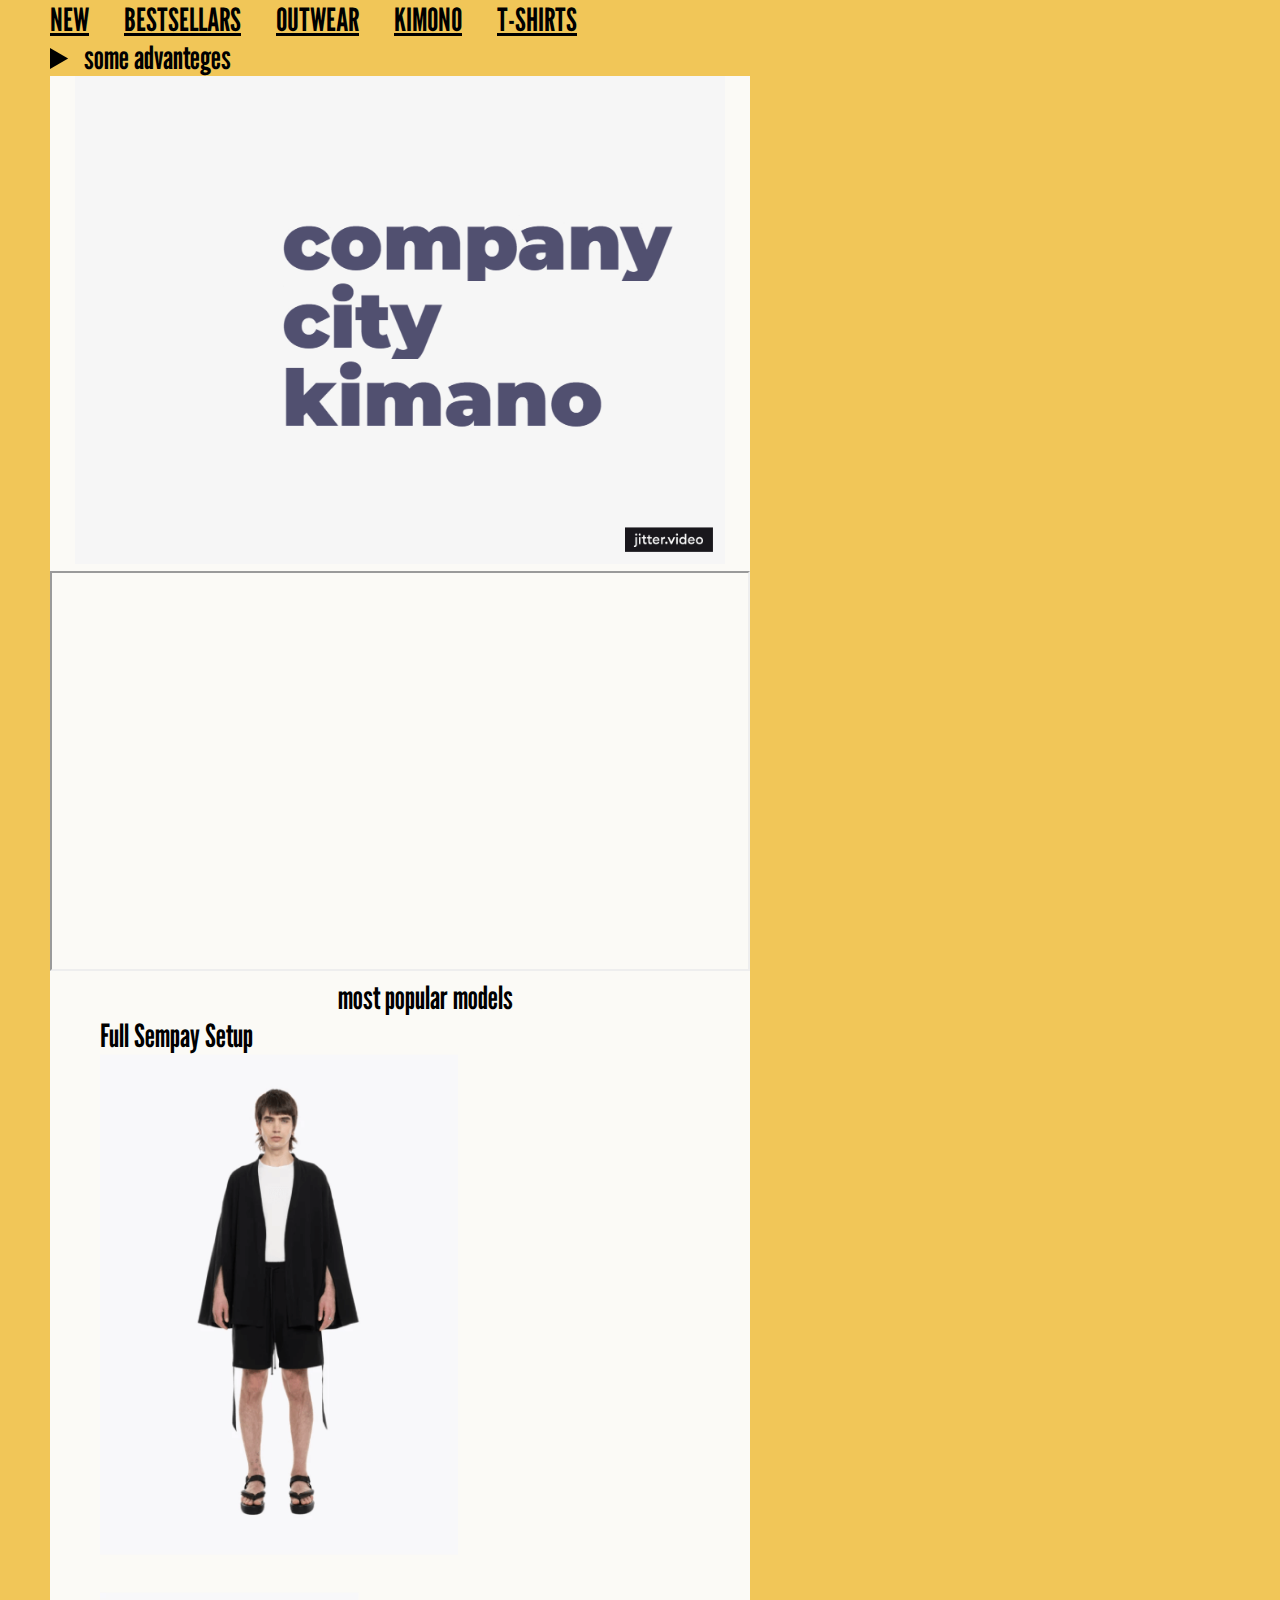
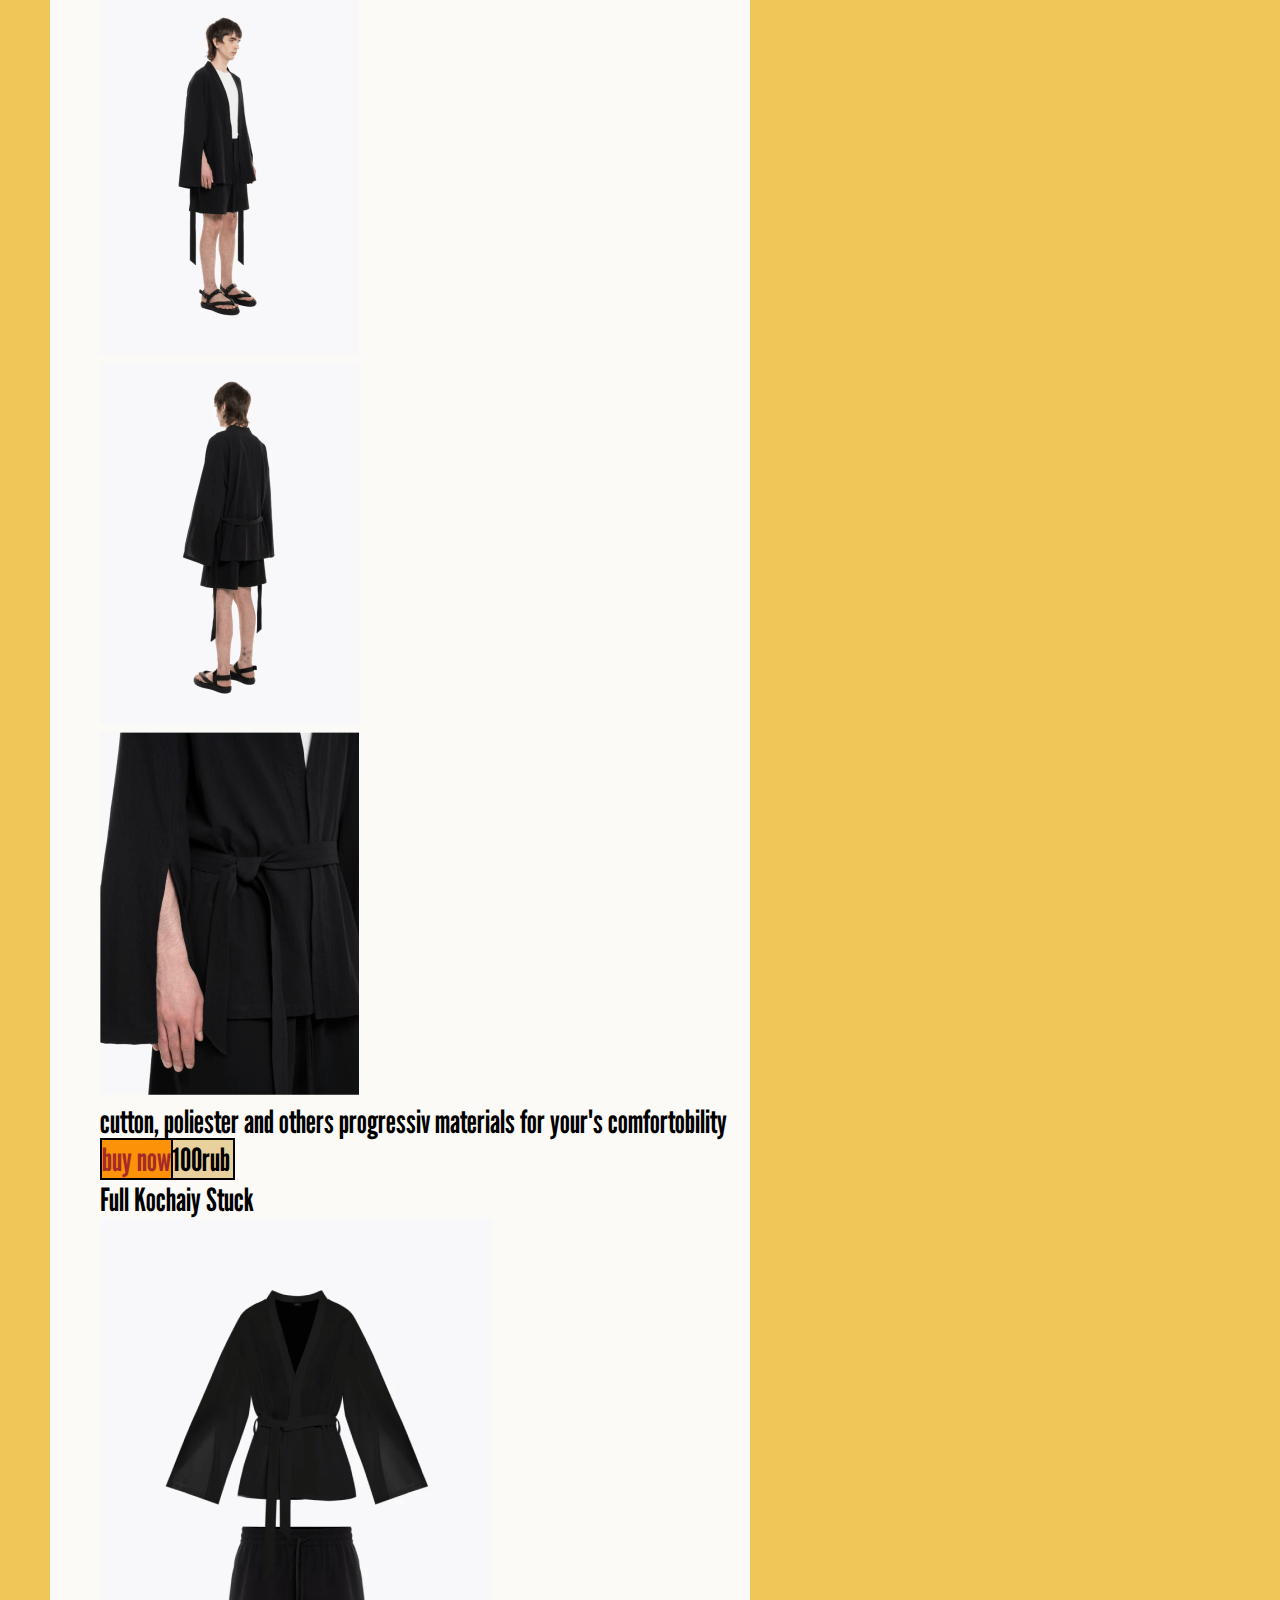
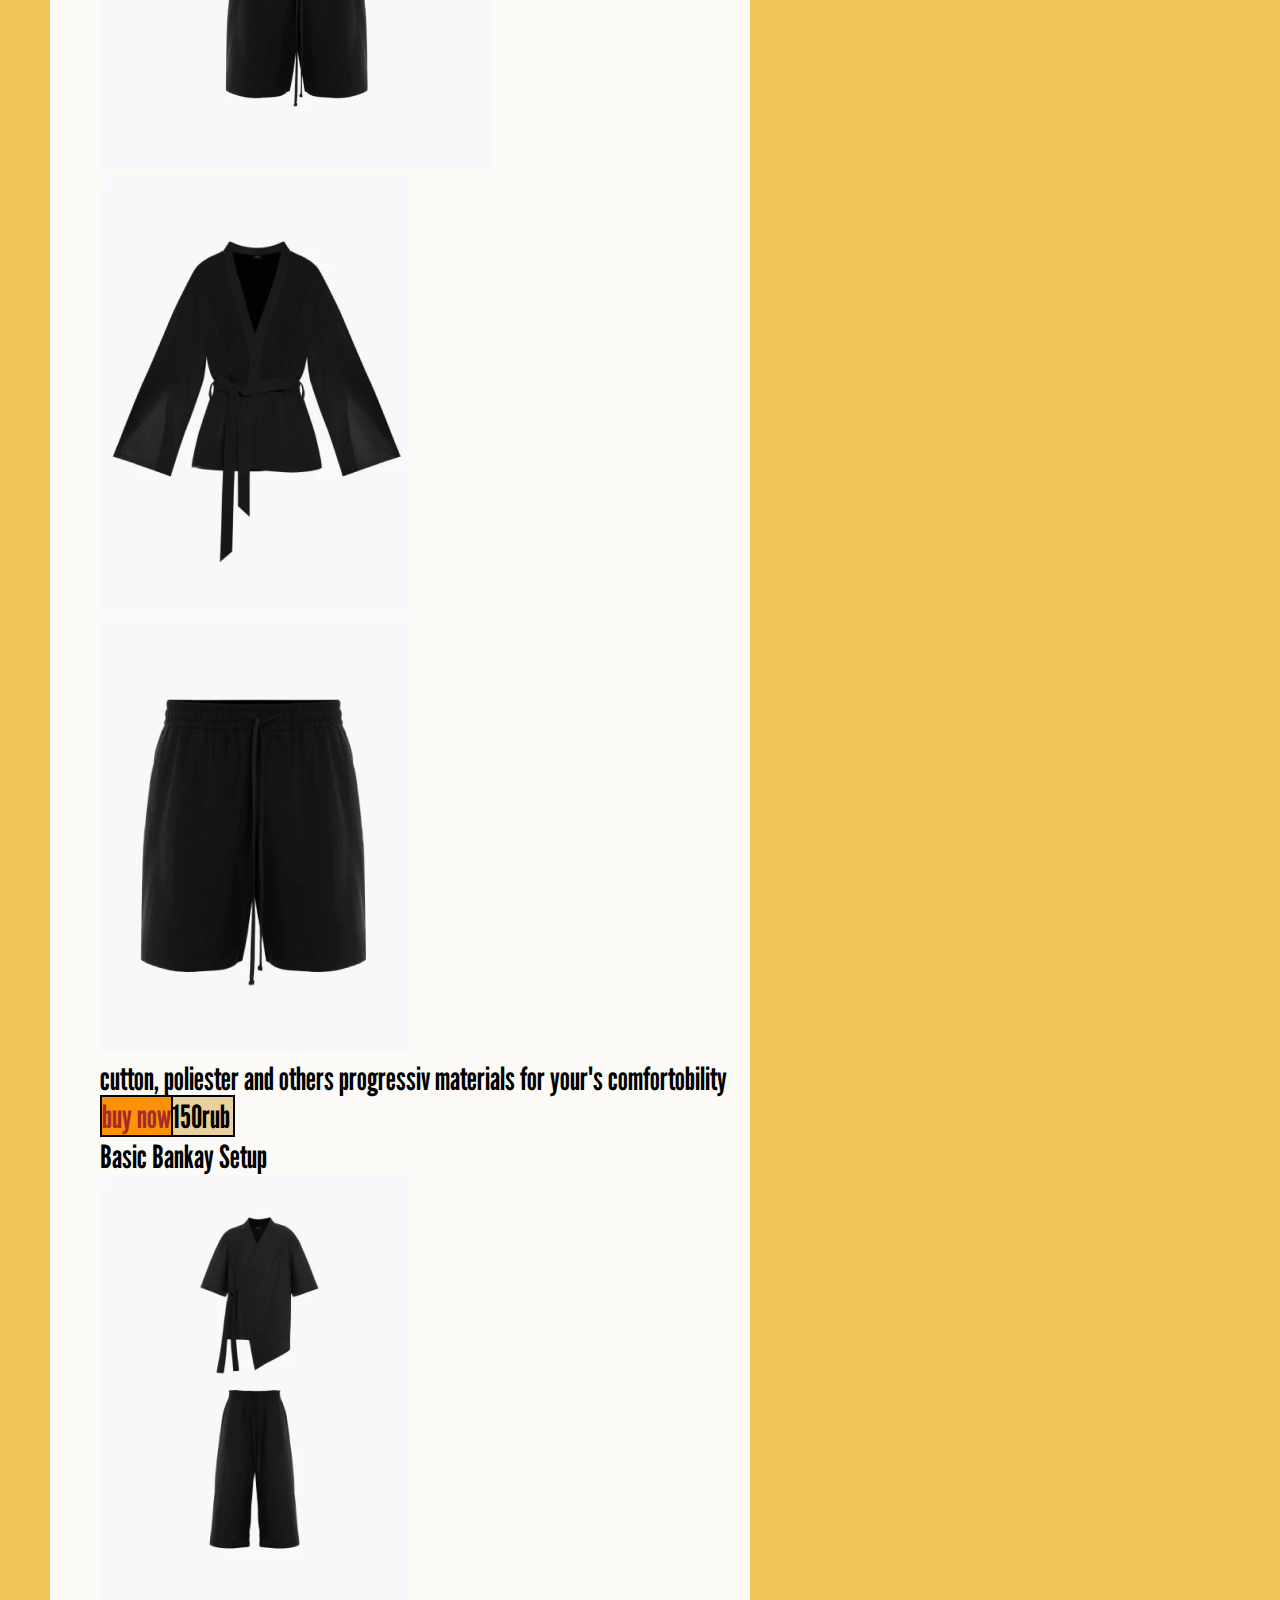
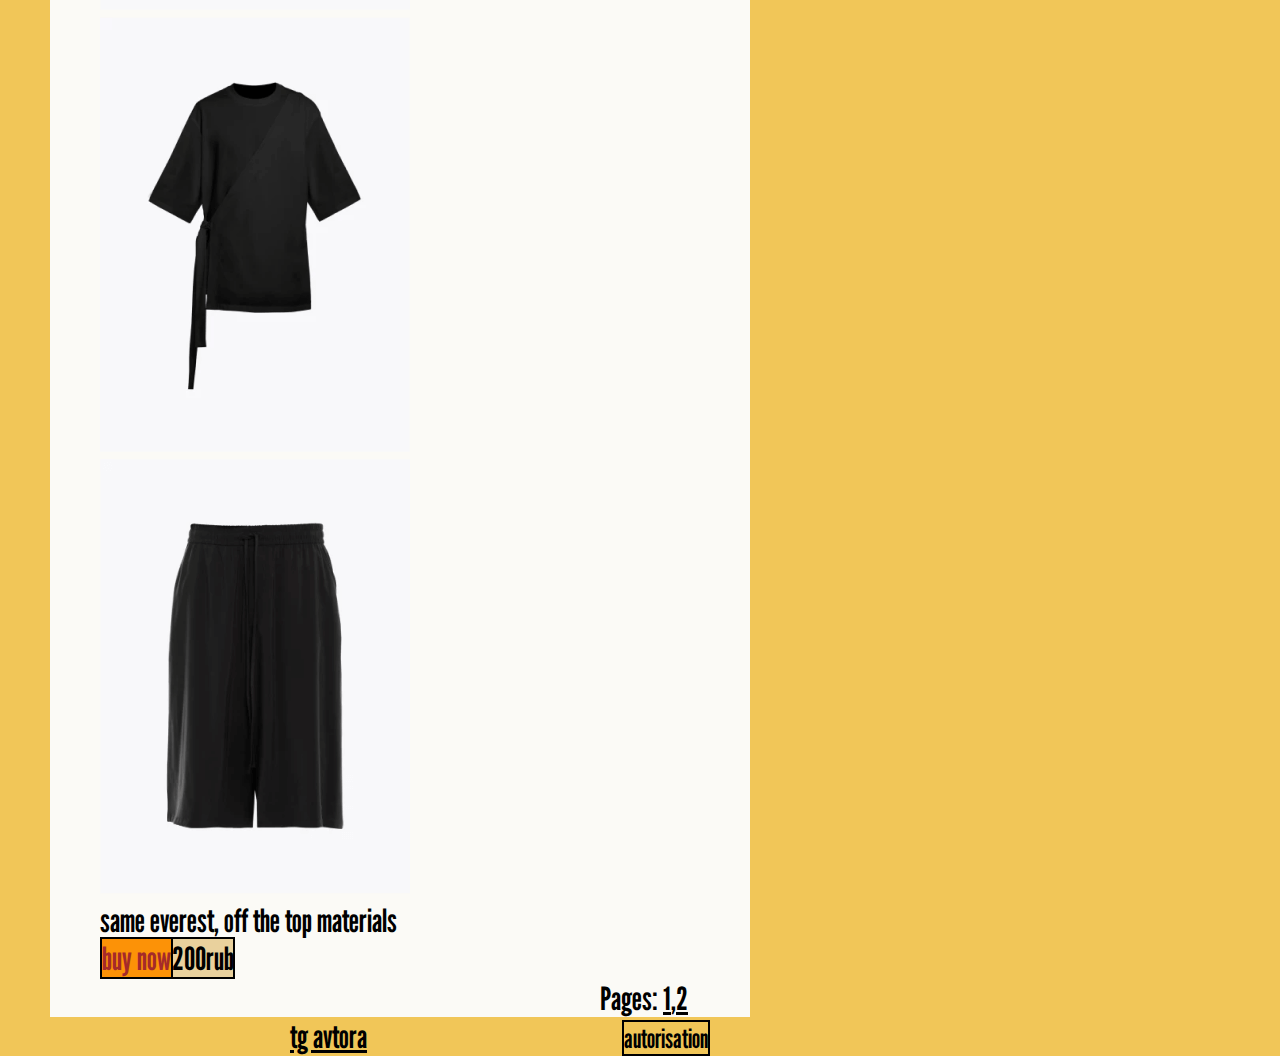
==== commit 20ba1dd6: "add some new gif, detailes" ====
--- a/index.html
+++ b/index.html
@@ -15,6 +15,8 @@
 
 </head>
 <body>
+    <body background="images/12.gif"
+
     <header class="header"> 
         <div>
             <style> 
@@ -25,15 +27,17 @@
             <details>
                 <style>
                     details[open]  summary{
-                        background-color: rgb(243, 235, 235);
+                        
                         color: rgb(8, 1, 1);
+                        cursor: default;
                     }
                 </style>
-                <summary>some advanteges</summary>
+                <summary >some advanteges</summary>
                 <p>Open your individual style on the gray street's off the bollshit city</p>
                 <ul style="list-style: square;">
                     <style>
                         li{color: rgb(7, 5, 3);}
+                        li{cursor: default;}
                     </style>
                     <li>1'st advantege</li>
                     <li>2'end advantege</li>
@@ -51,7 +55,8 @@
             <img src="images/11.gif" alt="" class="gif1">
         </div>
         <div>
-            <iframe src="https://ru.wikipedia.org/wiki/%D0%9A%D0%B8%D0%BC%D0%BE%D0%BD%D0%BE" width="500" height="400" class="d1" >что такое кимано?</iframe>
+
+            <iframe src="https://ru.wikipedia.org/wiki/%D0%9A%D0%B8%D0%BC%D0%BE%D0%BD%D0%BE"  class="d1" ></iframe>
         </div>
        
         <div>
@@ -89,7 +94,7 @@
    </main>
    <footer>
         <a href="https://t.me/barmaley_svr" target="_blank" style="color: black;">tg avtora</a>
-        <a href="./newpage.html" target="_blank" class="botom4">авторизироваться</a>
+        <a href="./newpage.html" target="_blank" class="botom4">autorisation</a>
    </footer>
 </body>
 </html>--- a/index.css
+++ b/index.css
@@ -26,6 +26,7 @@
 body {
     width: 700px;
     font-family: 'League Gothic', sans-serif;
+
     
 }
 
@@ -35,20 +36,20 @@
     height: 200px;
     width: 700px;
     padding-left: 50px;
-    background-color: rgb(241, 191, 64);
+    background-color: rgb(241, 198, 88);
 }
 
 .main{
     width: 700px;
     padding-left: 50px;
-    background-color: rgb(219, 165, 28);
+    background-color: rgb(251, 250, 246);
     padding-bottom: 200;
 
 }
 
 footer{
     width: 700px;
-    background-color: rgb(241, 191, 64);
+   
     padding-left: 240px;
 }
 
@@ -58,7 +59,7 @@
 
 .img1{
     width: 55%;
-    margin-left: 80px;
+    margin-left: 0px;
 }
 
 .img2{
@@ -96,13 +97,21 @@
 }
 
 .d1 {
-    padding-top: 50px;
+    padding-top: 100px;
+    padding-left: 0px;
+    margin-left: -50px;
+    width: 700px;
+    height: 400px;
 }
 .botom4{
+    padding-right: 0px;
+    margin-left: 250px;
+    margin-right: 0px;
     display: flexbox;
-    background-color: rgb(252, 146, 7);
     text-decoration-line:none;
     border: 2px solid black;
+    font-size: smaller ;
+
 }
 
 .gif1 {
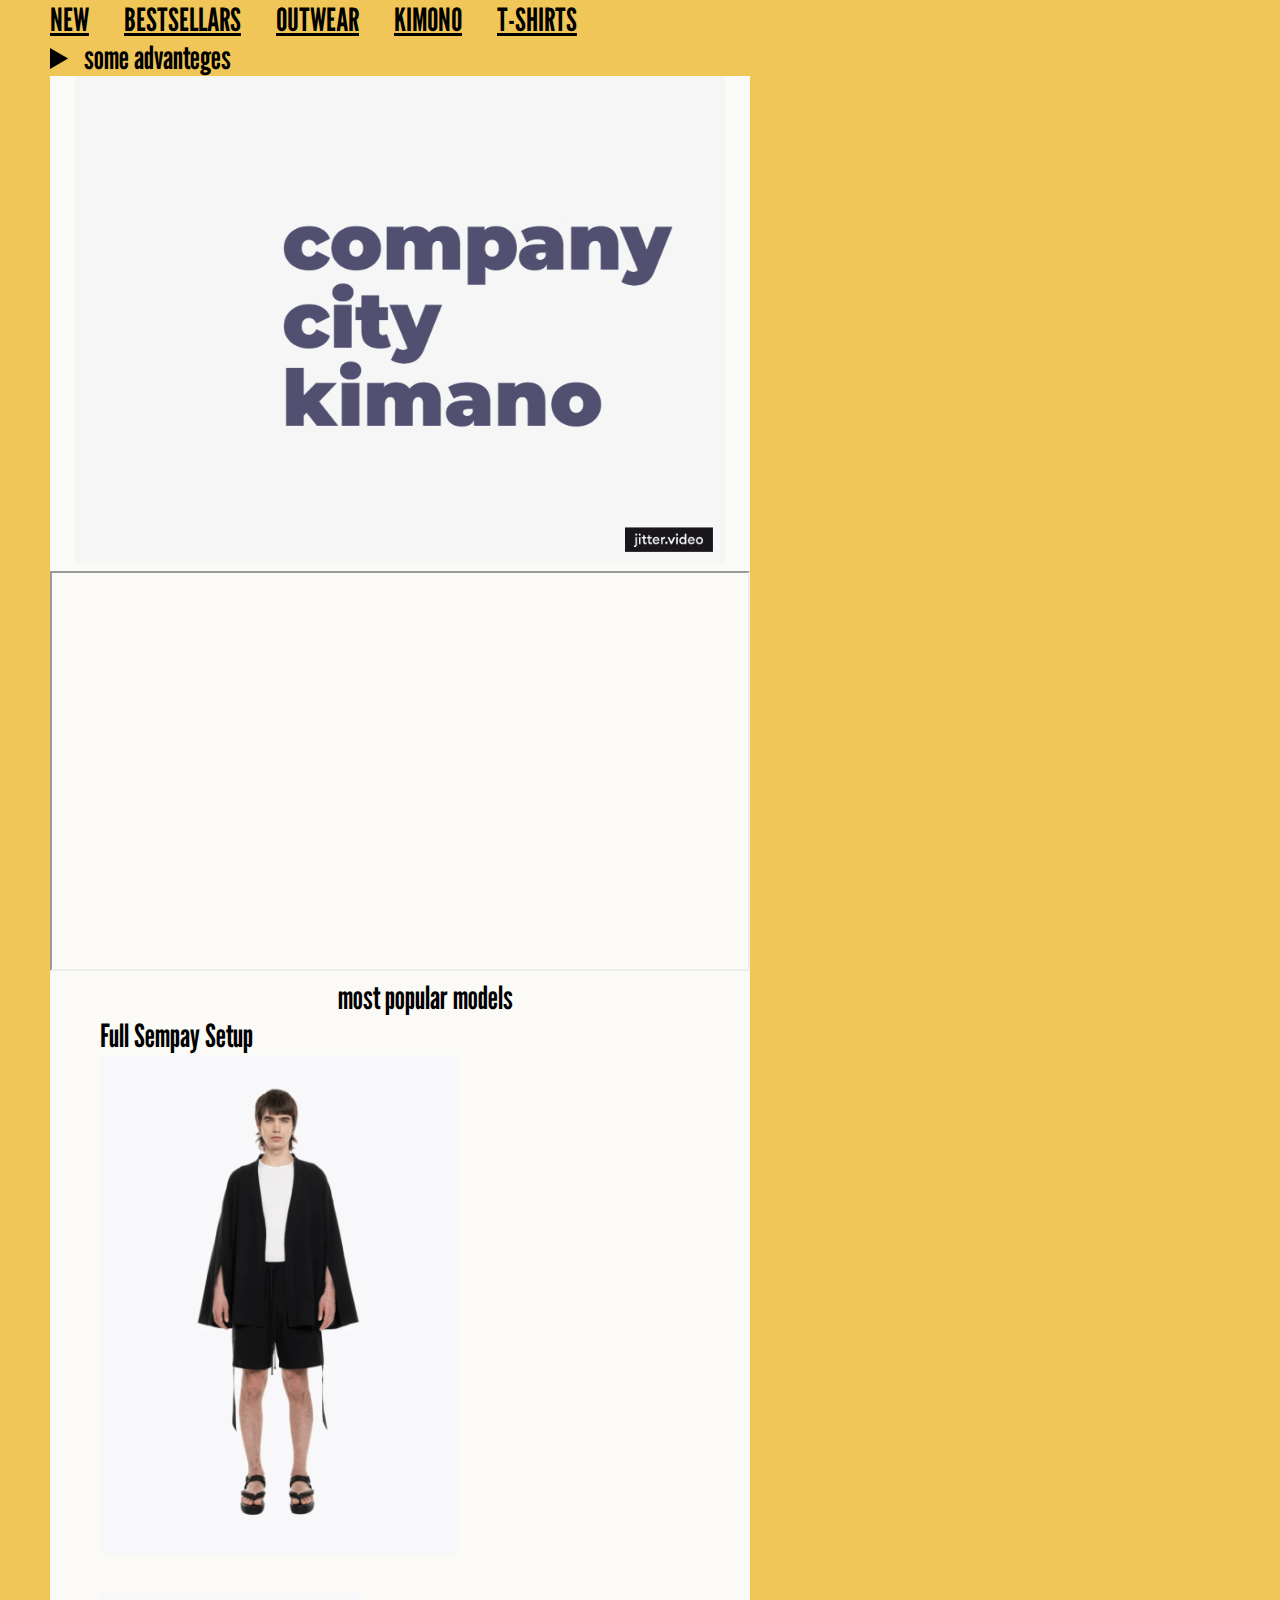
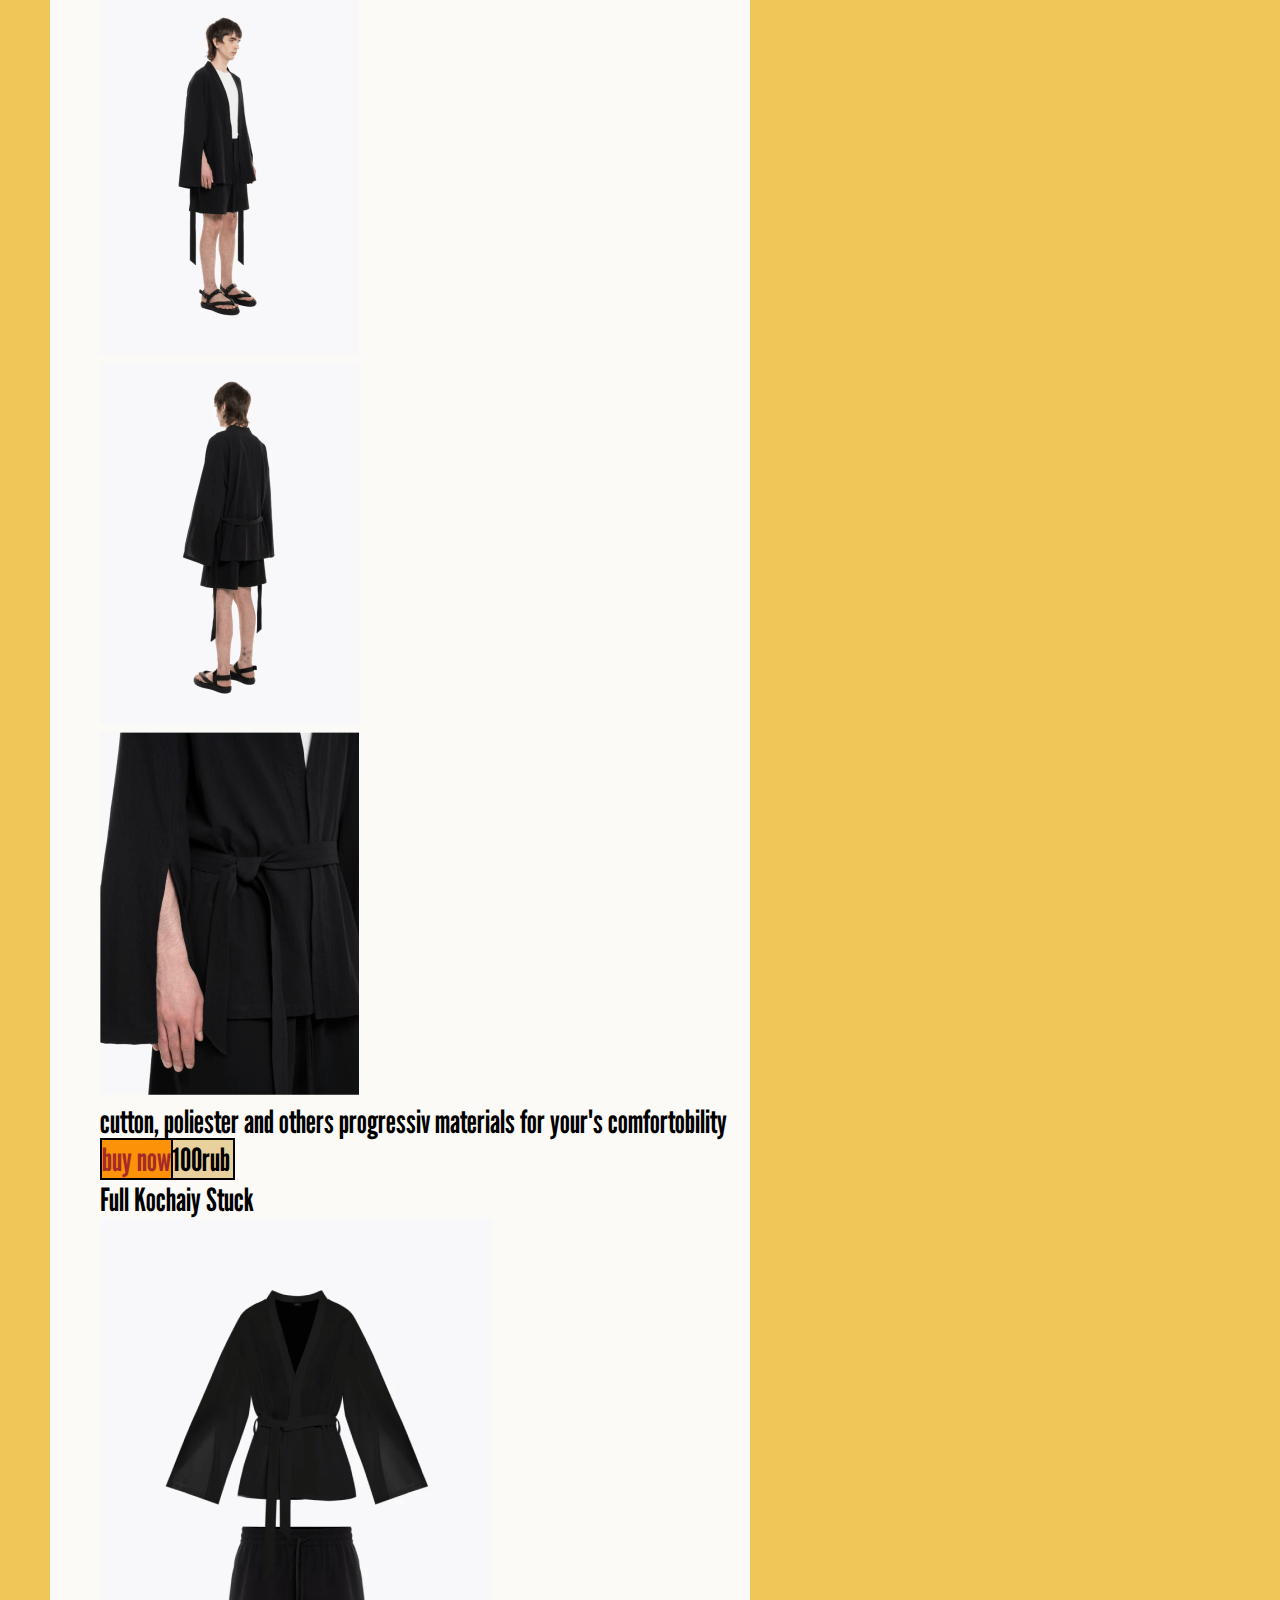
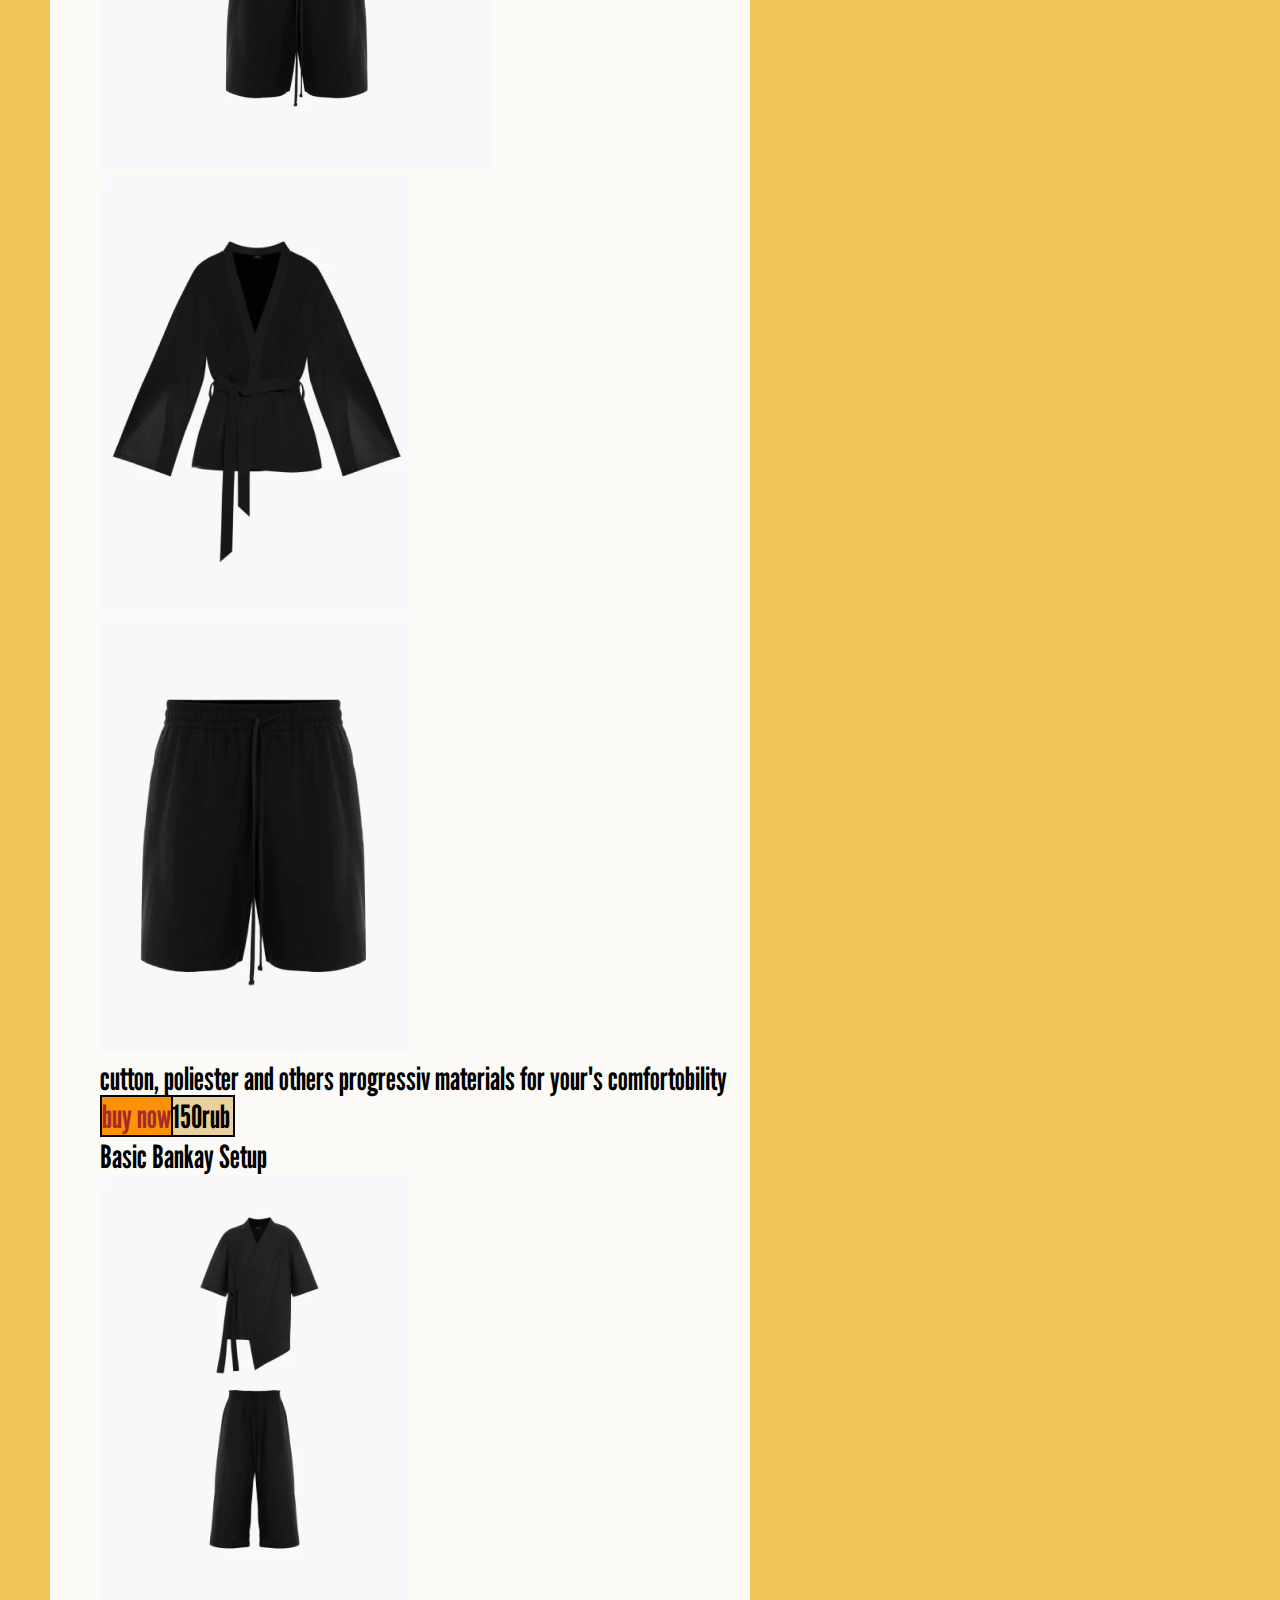
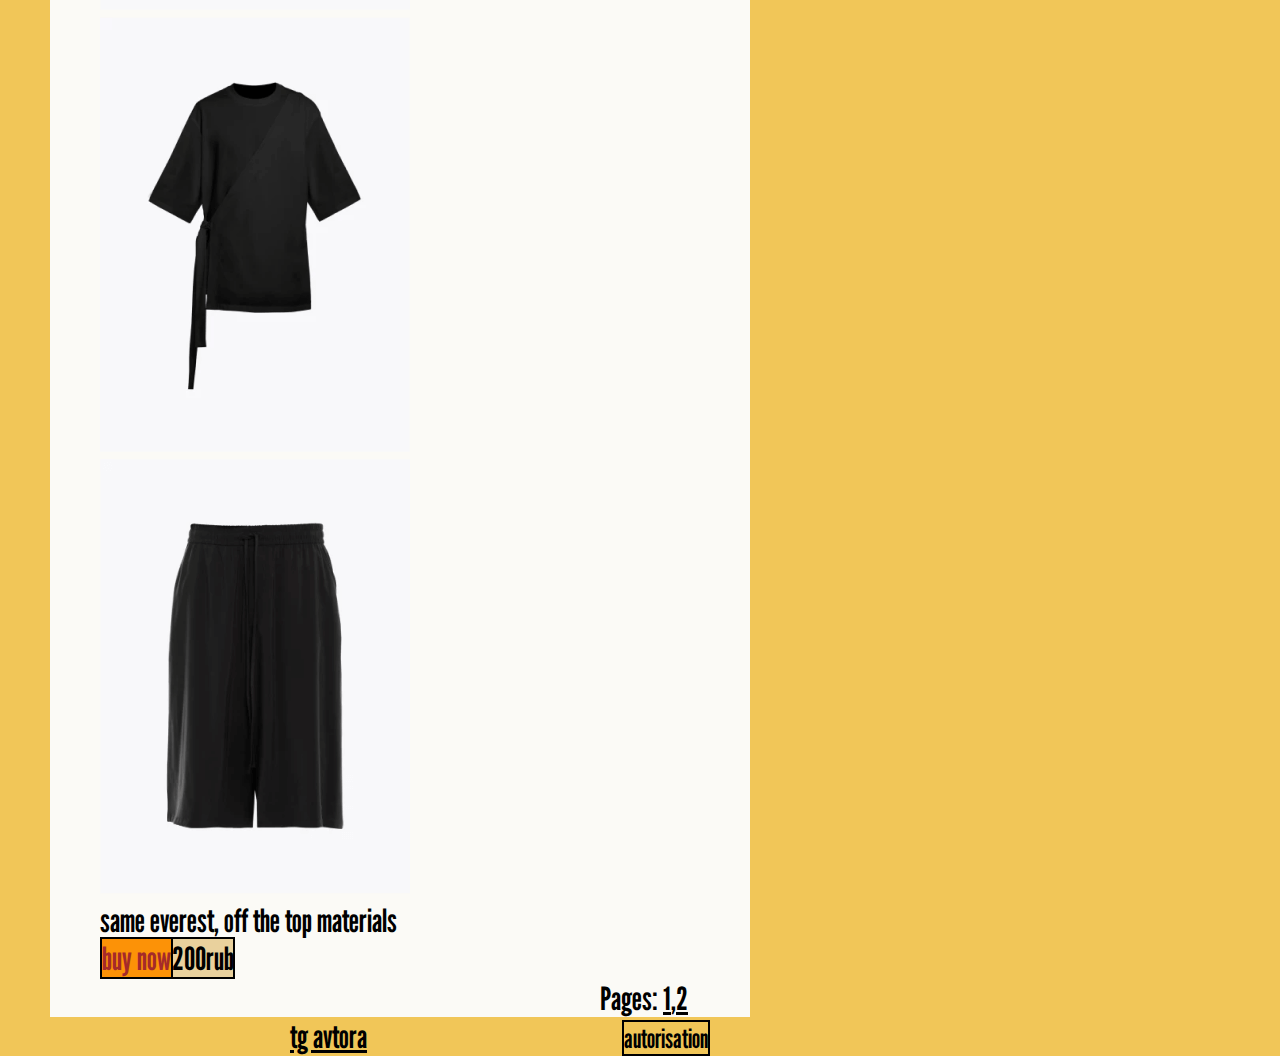
==== commit 20045a56: "add some COMMENTS" ====
--- a/index.html
+++ b/index.html
@@ -23,7 +23,7 @@
             a{color: black;}
             </style>
             <a href="./call1.html" class="a1">NEW</a> <a href="./call2.html" class="a2">BESTSELLARS</a> <a href="./call3.html" class="a3">OUTWEAR</a> <a href="./call4.html" class="a4">KIMONO</a> <a href="./call5.html" class="a5">T-SHIRTS</a>
-            
+            <!--ДОБАВИМ ВЫПАДАЮЩИЙ СПИСОК-->
             <details>
                 <style>
                     details[open]  summary{
@@ -34,6 +34,7 @@
                 </style>
                 <summary >some advanteges</summary>
                 <p>Open your individual style on the gray street's off the bollshit city</p>
+                <!--В ВЫПАДАЮЩЕМ БЛОКЕ СДЕЛАЕМ СПИСОК-->
                 <ul style="list-style: square;">
                     <style>
                         li{color: rgb(7, 5, 3);}
@@ -51,11 +52,12 @@
 
 
     <main class="main">
+        <!--ДОБАВИМ КРАСИВЫЙ ГИФЧИК ИЗ ДЖИТЕРВИДЕО-->
         <div>
             <img src="images/11.gif" alt="" class="gif1">
         </div>
+        <!--ДОБАВИМ ФРЕЙМ ИЗ ВИКИ-->
         <div>
-
             <iframe src="https://ru.wikipedia.org/wiki/%D0%9A%D0%B8%D0%BC%D0%BE%D0%BD%D0%BE"  class="d1" ></iframe>
         </div>
        
@@ -87,11 +89,13 @@
             <a class="botom3" href="./call8.html" target="_blank" style="color: brown;">buy now</a> 
             <p class="price3">200rub</p>
         </div>
+        <!--ССЫЛКА НА СЛЕДУЮЩИЕ СТРАНИЦЫ-->
         <div>
             <h6>Pages: <a href="./index.html" target="_blank">1</a>,<a href="./index2.html" target="_blank">2</a></h6>
         </div>
 
    </main>
+   <!--ТУТ БУДЕТ ФУТЕР  (ССЫЛКА НА ТГ, ССЫЛКА В ВИДЕ КНОПКИ НА АВТОРИЗАЦИЮ В ОТДЕЛЬНОЙ СТРАНИЦЕ) -->
    <footer>
         <a href="https://t.me/barmaley_svr" target="_blank" style="color: black;">tg avtora</a>
         <a href="./newpage.html" target="_blank" class="botom4">autorisation</a>
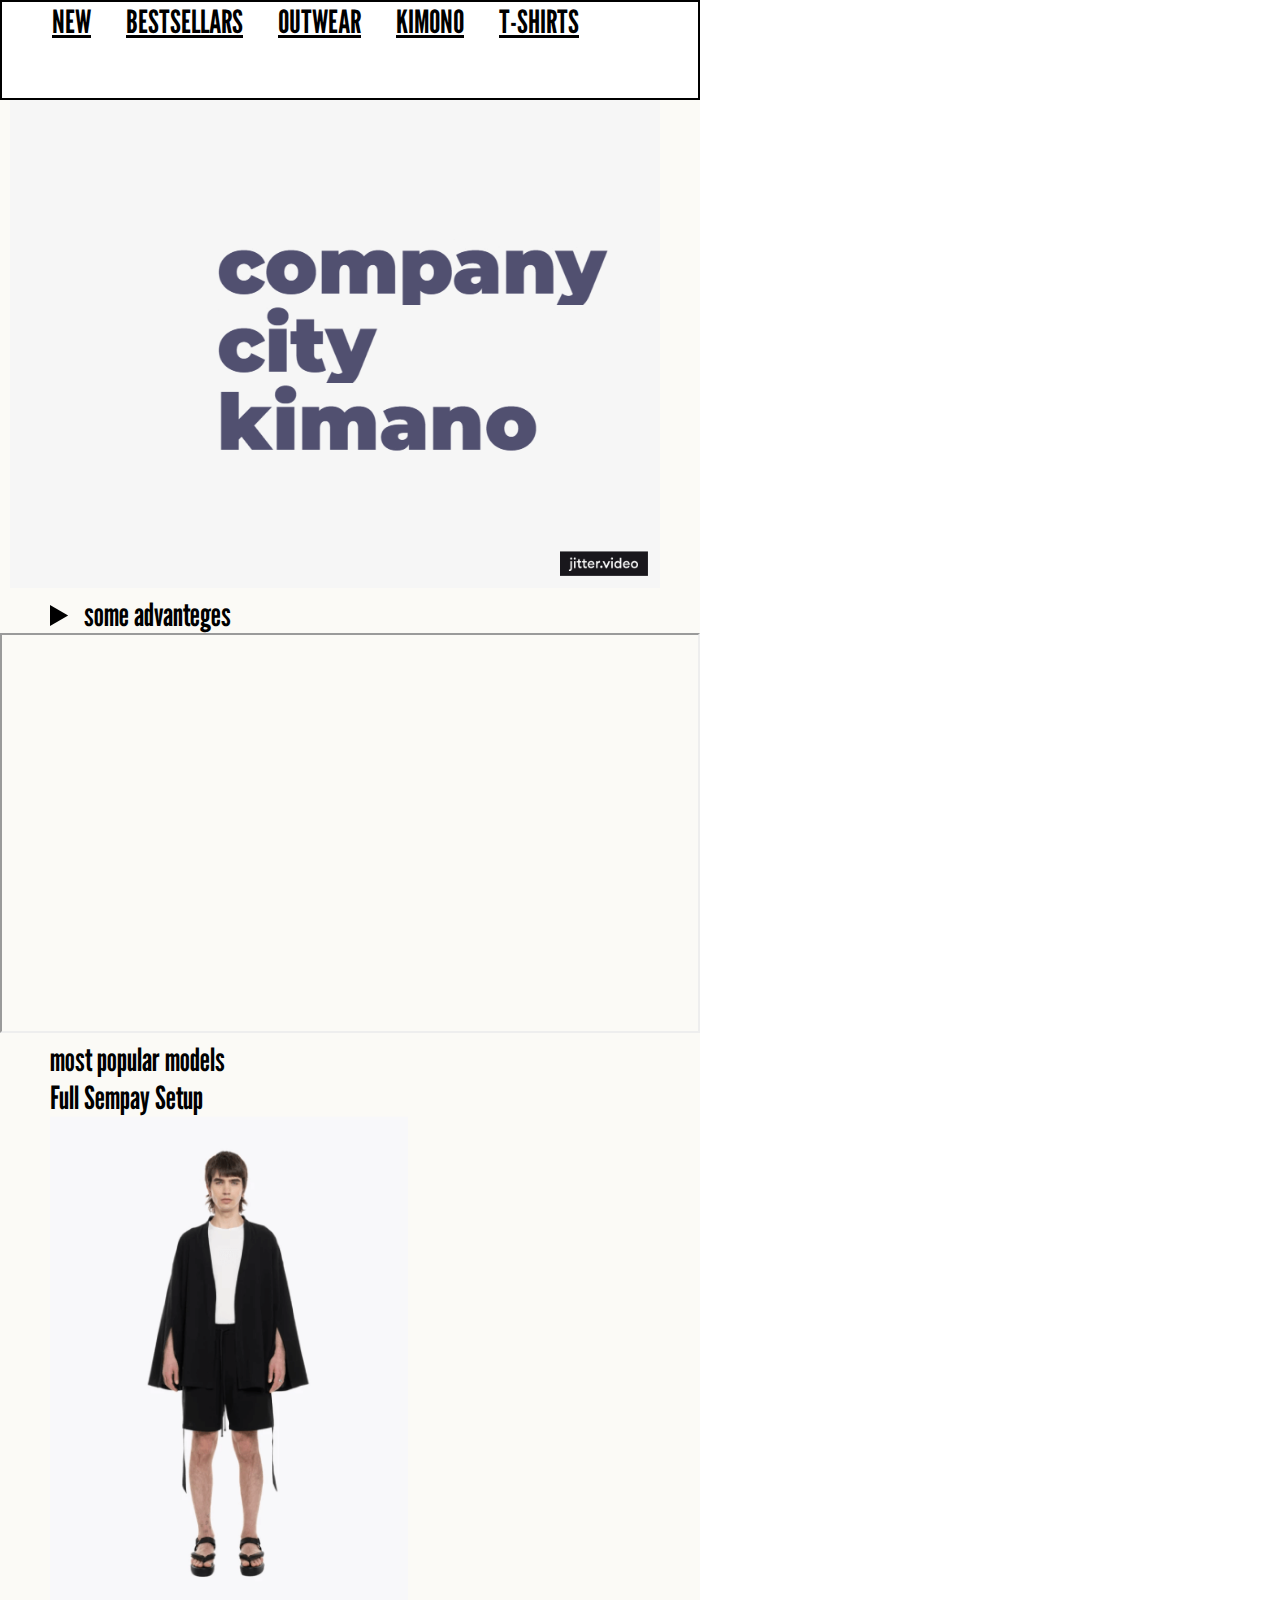
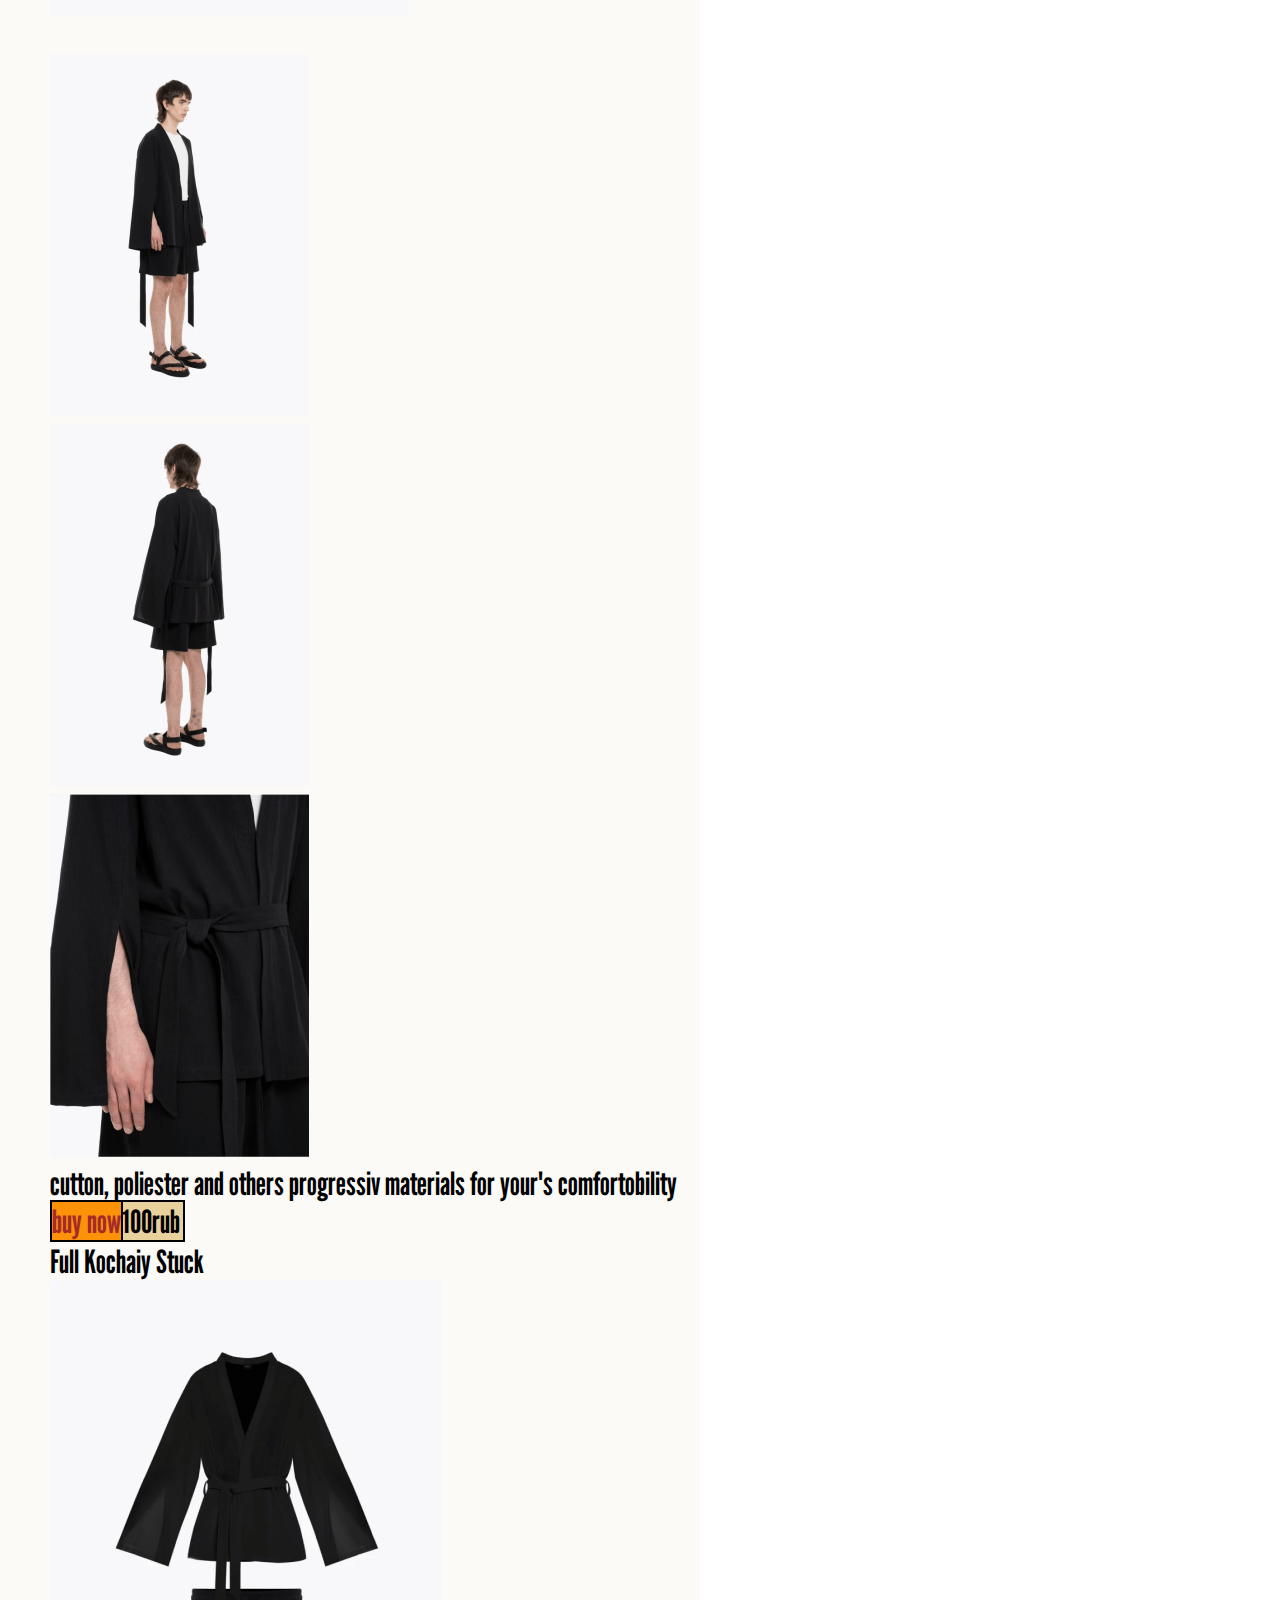
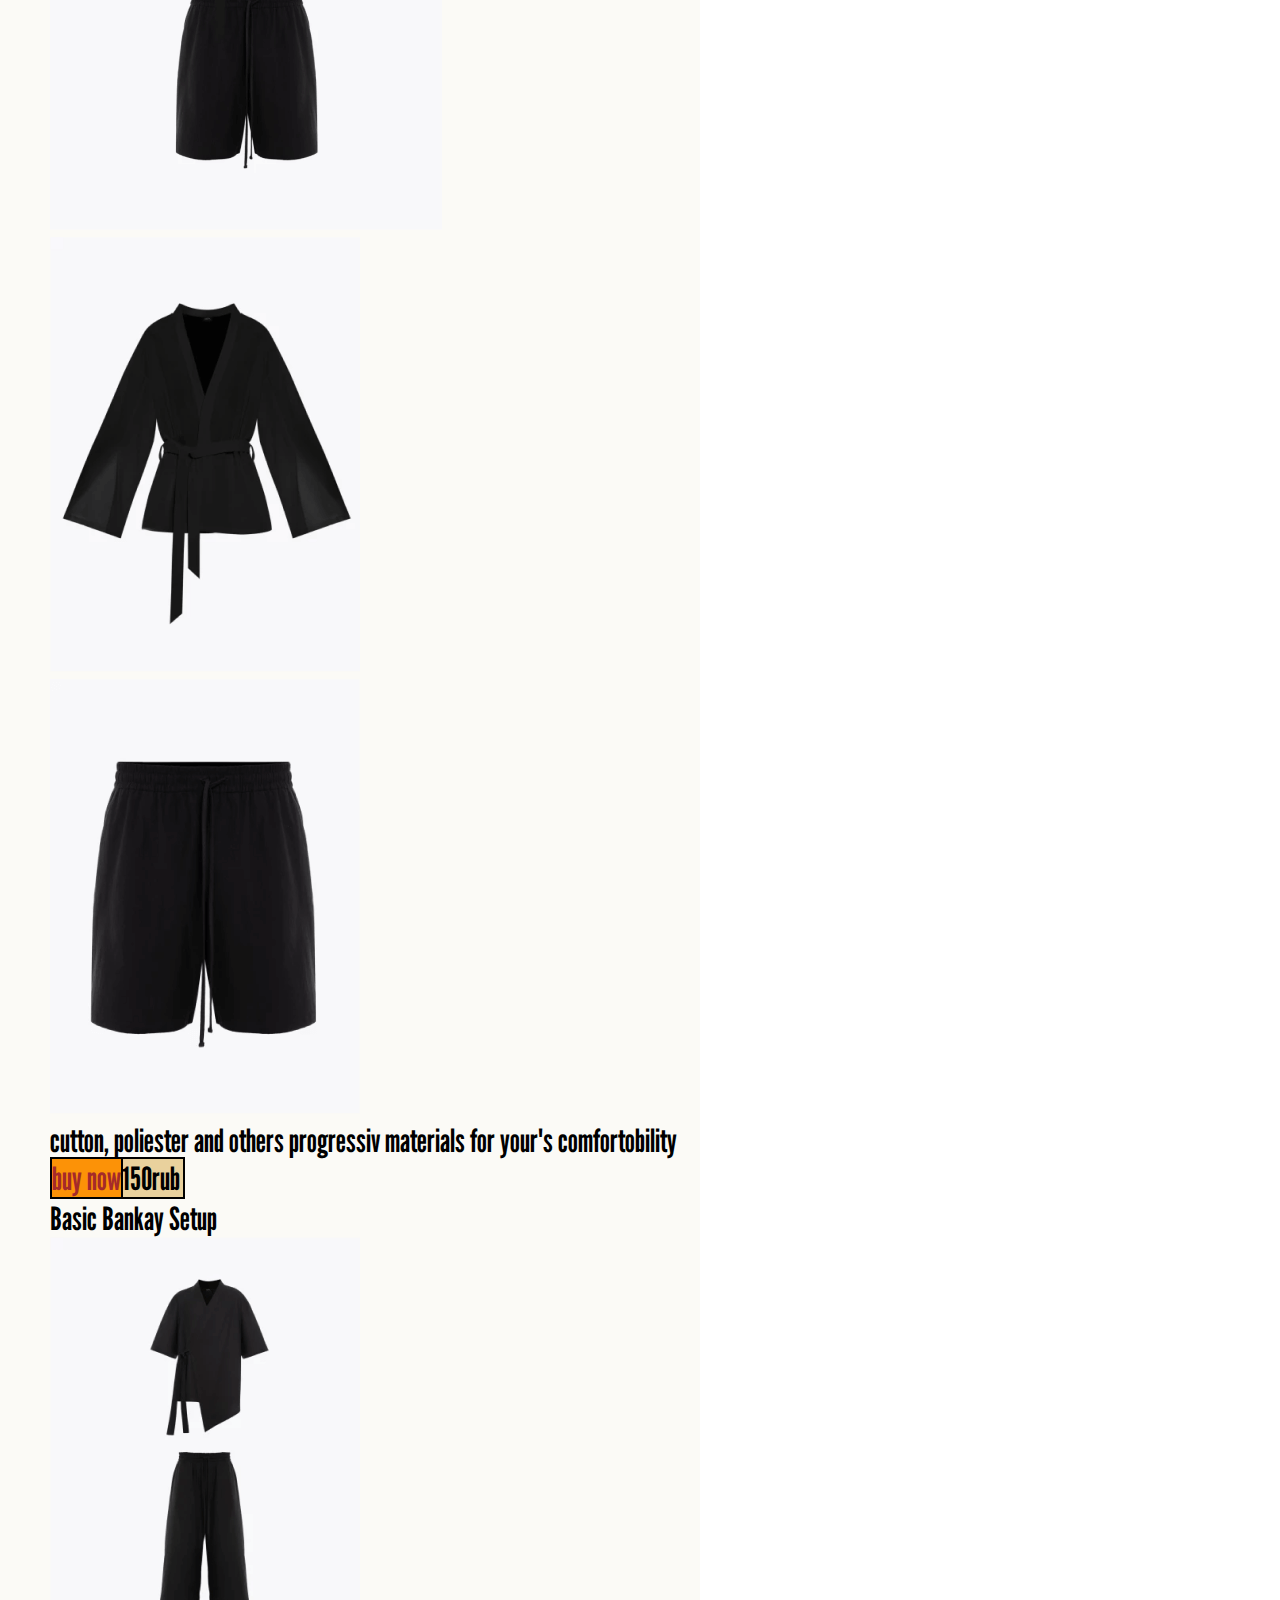
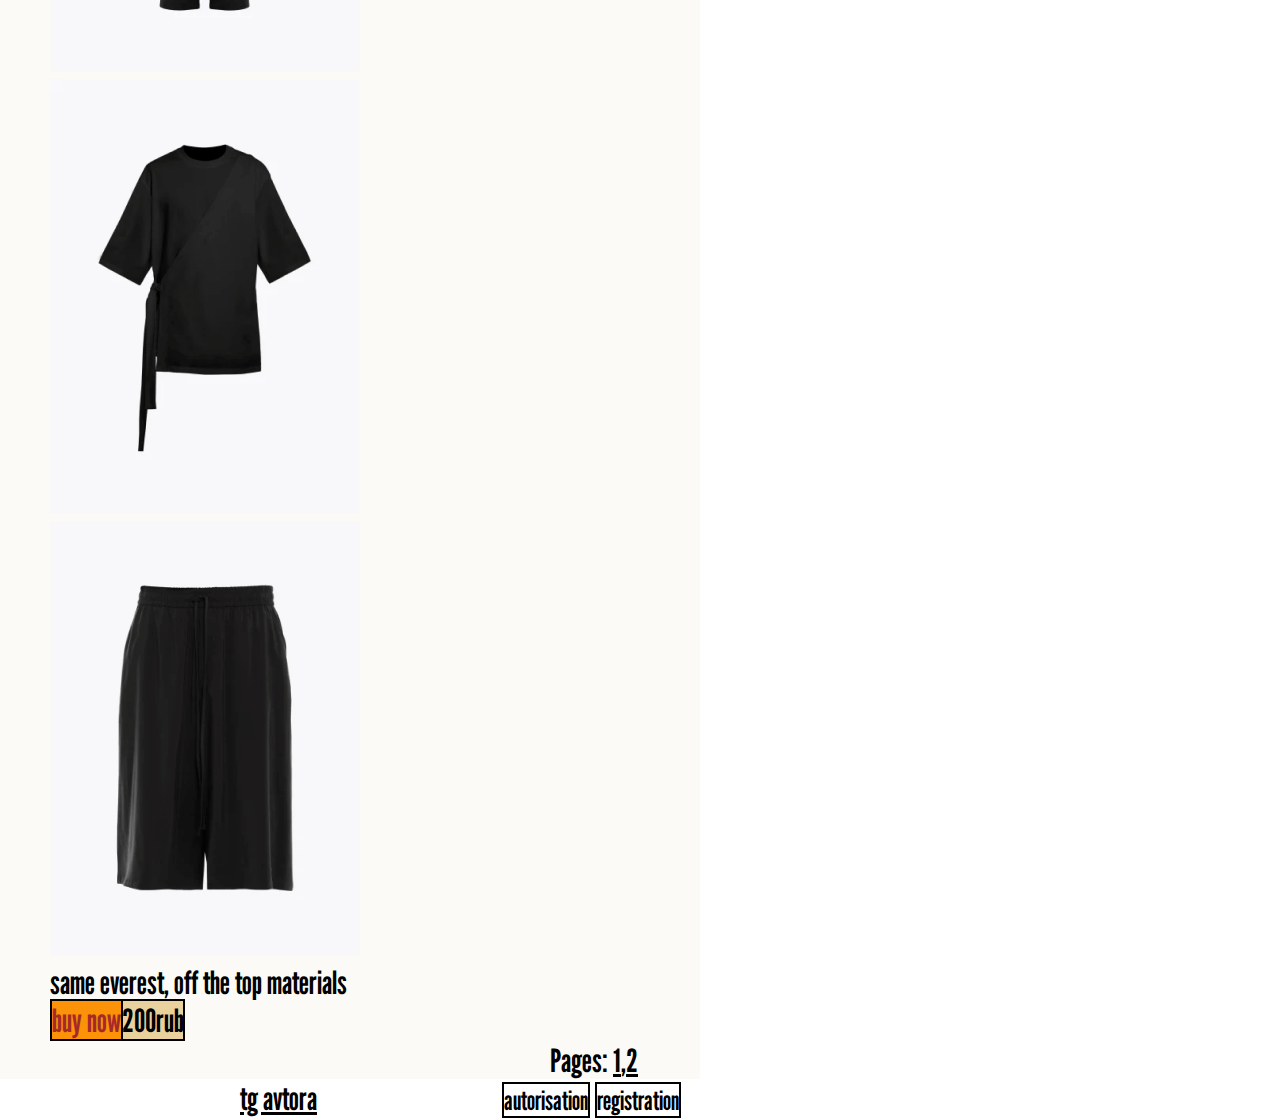
==== commit c8bbaca6: "work with disign" ====
--- a/index.html
+++ b/index.html
@@ -14,26 +14,35 @@
     <link rel="stylesheet" href="index.css">
 
 </head>
-<body>
-    <body background="images/12.gif"
+<body background="images/12.gif">
+    
+        <header class="header" background="images/12.gif"> 
+            <div>
+                <style> 
+                a{color: black;}
+                </style>
+                <a href="./call1.html" class="a1">NEW</a> <a href="./call2.html" class="a2">BESTSELLARS</a> <a href="./call3.html" class="a3">OUTWEAR</a> <a href="./call4.html" class="a4">KIMONO</a> <a href="./call5.html" class="a5">T-SHIRTS</a>
+                
+               
+            </div>
+        </header>
+  
+    
 
-    <header class="header"> 
+
+
+
+    <main class="main">  
+        </details>
+        <!--ДОБАВИМ КРАСИВЫЙ ГИФЧИК ИЗ ДЖИТЕРВИДЕО-->
         <div>
-            <style> 
-            a{color: black;}
-            </style>
-            <a href="./call1.html" class="a1">NEW</a> <a href="./call2.html" class="a2">BESTSELLARS</a> <a href="./call3.html" class="a3">OUTWEAR</a> <a href="./call4.html" class="a4">KIMONO</a> <a href="./call5.html" class="a5">T-SHIRTS</a>
-            <!--ДОБАВИМ ВЫПАДАЮЩИЙ СПИСОК-->
+            <img src="images/11.gif" alt="" class="gif1">
+        </div>
+        <!--ДОБАВИМ выпадающий список-->
+        <div>
             <details>
-                <style>
-                    details[open]  summary{
-                        
-                        color: rgb(8, 1, 1);
-                        cursor: default;
-                    }
-                </style>
                 <summary >some advanteges</summary>
-                <p>Open your individual style on the gray street's off the bollshit city</p>
+                <p style="cursor: default;">Open your individual style on the gray street's off the bollshit city</p>
                 <!--В ВЫПАДАЮЩЕМ БЛОКЕ СДЕЛАЕМ СПИСОК-->
                 <ul style="list-style: square;">
                     <style>
@@ -46,15 +55,6 @@
                 </ul>
                 
             </details>
-           
-        </div>
-    </header>
-
-
-    <main class="main">
-        <!--ДОБАВИМ КРАСИВЫЙ ГИФЧИК ИЗ ДЖИТЕРВИДЕО-->
-        <div>
-            <img src="images/11.gif" alt="" class="gif1">
         </div>
         <!--ДОБАВИМ ФРЕЙМ ИЗ ВИКИ-->
         <div>
@@ -62,7 +62,7 @@
         </div>
        
         <div>
-            <p align="center">most popular models</p>
+            <p style="text-align: left;">most popular models</p>
         </div>
 
         <div>
@@ -97,8 +97,11 @@
    </main>
    <!--ТУТ БУДЕТ ФУТЕР  (ССЫЛКА НА ТГ, ССЫЛКА В ВИДЕ КНОПКИ НА АВТОРИЗАЦИЮ В ОТДЕЛЬНОЙ СТРАНИЦЕ) -->
    <footer>
-        <a href="https://t.me/barmaley_svr" target="_blank" style="color: black;">tg avtora</a>
-        <a href="./newpage.html" target="_blank" class="botom4">autorisation</a>
+<p>        
+    <a href="https://t.me/barmaley_svr" target="_blank" style="color: black;">tg avtora</a>
+    <a href="./newpage.html" target="_blank" class="botom4">autorisation</a>
+    <a href="./newpage2.html" target="_blank" class="botom5">registration</a>
+</p>
    </footer>
 </body>
 </html>--- a/index.css
+++ b/index.css
@@ -26,6 +26,7 @@
 body {
     width: 700px;
     font-family: 'League Gothic', sans-serif;
+    
 
     
 }
@@ -33,10 +34,12 @@
 
 
 .header {
-    height: 200px;
+    height: 100px;
     width: 700px;
     padding-left: 50px;
-    background-color: rgb(241, 198, 88);
+    border: 2px, solid black;
+    
+
 }
 
 .main{
@@ -97,16 +100,14 @@
 }
 
 .d1 {
-    padding-top: 100px;
+    padding-top: 10px;
     padding-left: 0px;
     margin-left: -50px;
     width: 700px;
     height: 400px;
 }
 .botom4{
-    padding-right: 0px;
-    margin-left: 250px;
-    margin-right: 0px;
+    margin-left: 180px;
     display: flexbox;
     text-decoration-line:none;
     border: 2px solid black;
@@ -114,7 +115,22 @@
 
 }
 
+.botom5{
+ 
+    display: flexbox;
+    text-decoration-line:none;
+    border: 2px solid black;
+    font-size: smaller ;   
+}
 .gif1 {
    width: 850px;
-    margin-left: -25px;
-}+    margin-left: -40px;
+
+}
+.registration{
+    width: 700px;
+    margin-left: -85px;
+    padding-left: 0px;
+   text-align: right;
+}
+
